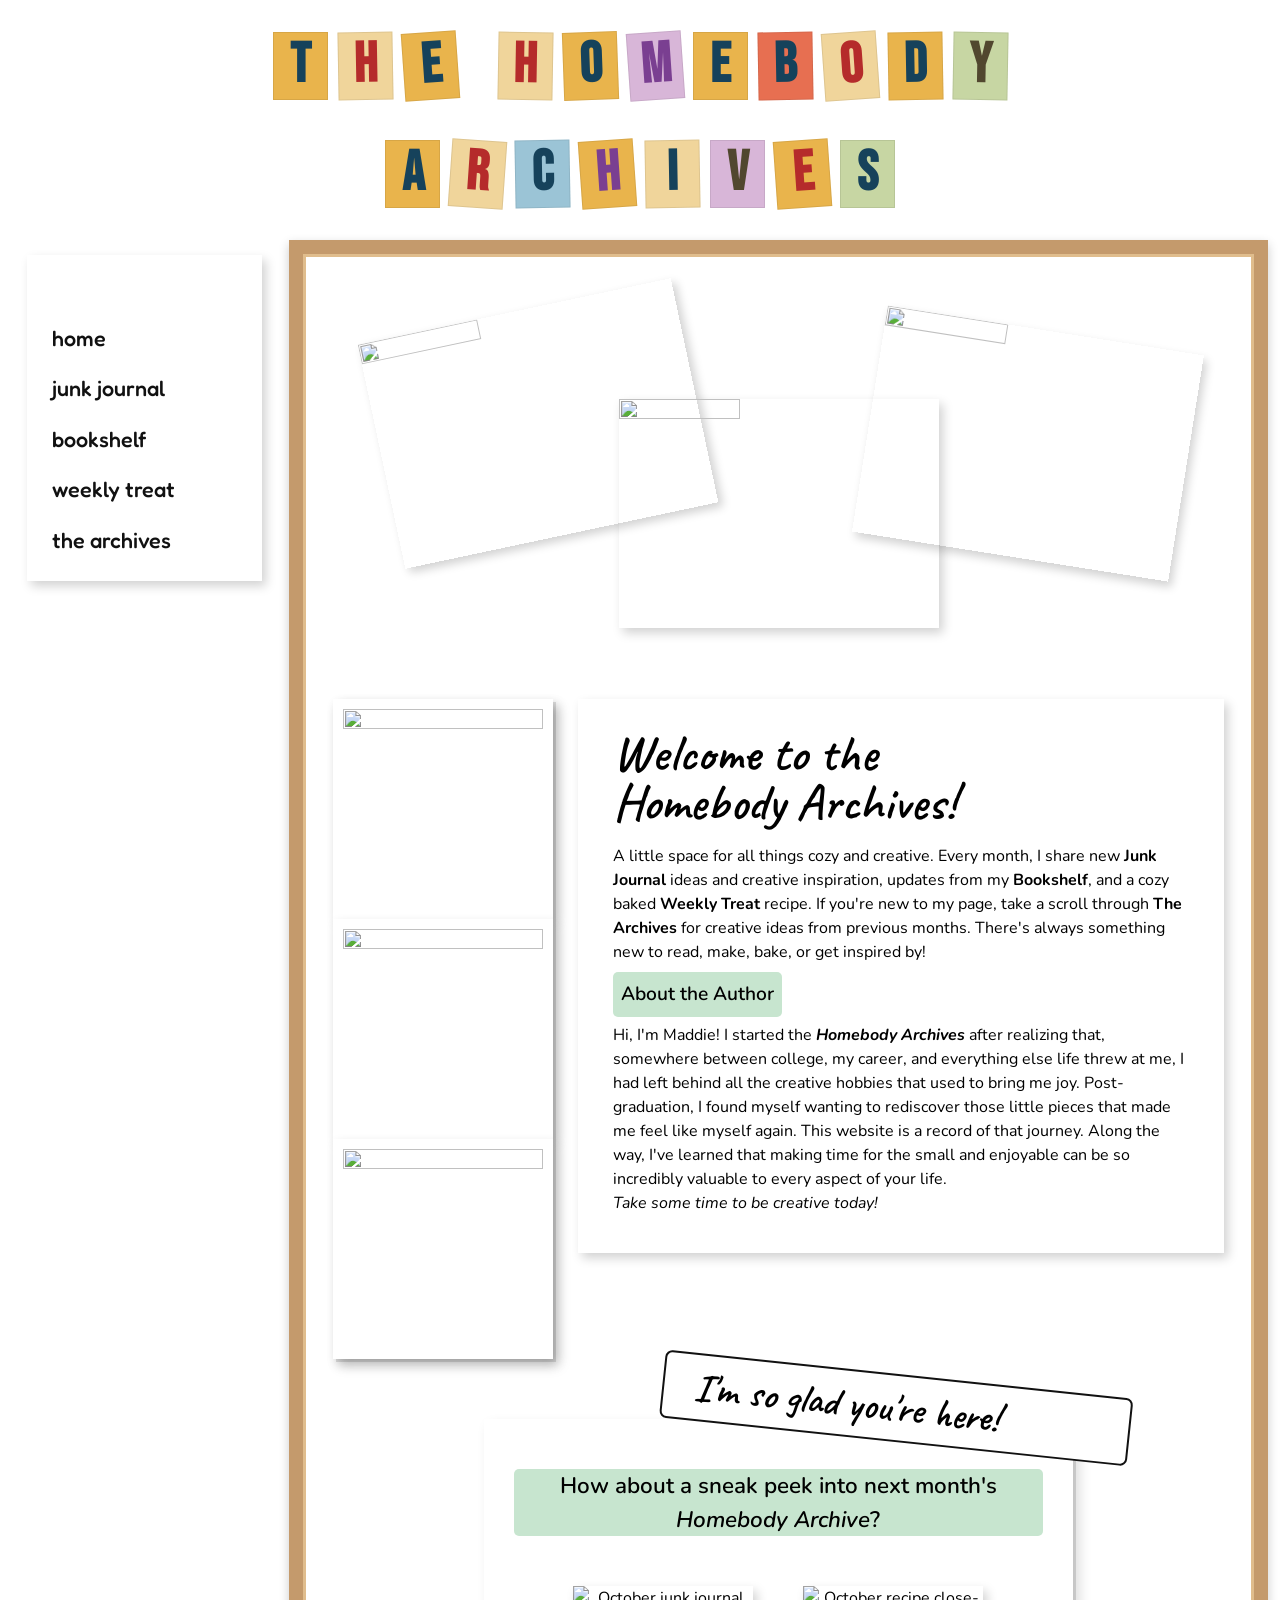
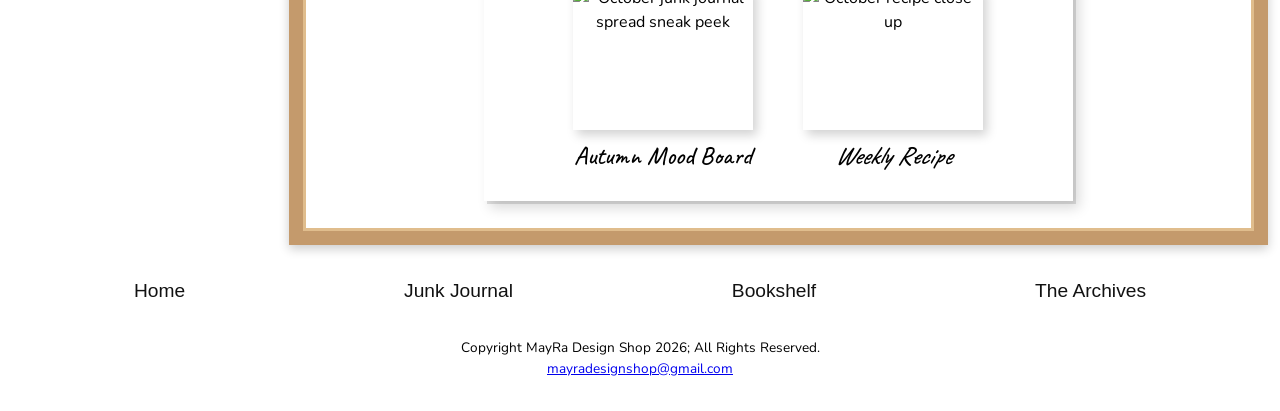
==== index.html @ e8c6a57d "Add index.html and CSS files" ====
<!DOCTYPE html>
<html lang="en">
<head>
<title>the homebody archives</title>
<meta charset="utf-8">
<meta name="viewport" content="width=device-width, initial-scale=1.0">
<link rel="stylesheet" href="corkboard.css">
</head>
<body>
<div class="page-wrapper">
    <header class="site-header">
        <h1 class="block-title">
            <span class="word">
                <span>t</span>
                <span>h</span>
                <span>e</span>
            </span>
            <span class="word">
                <span>h</span>
                <span>o</span>
                <span>m</span>
                <span>e</span>
                <span>b</span>
                <span>o</span>
                <span>d</span>
                <span>y</span>
            </span>
            <span class="word">
                <span>a</span>
                <span>r</span>
                <span>c</span>
                <span>h</span>
                <span>i</span>
                <span>v</span>
                <span>e</span>
                <span>s</span>
            </span>
        </h1>
    </header>
    <main class="main-layout">
        <aside class="sidebar">
            <nav class="sidebar-nav">
                <br>
                <a href="index.html">home</a>
                <a href="junkjournal.html">junk journal</a>
                <a href="bookshelf.html">bookshelf</a>
                <a href="weeklytreat.html">weekly treat</a>
                <a href="archives.html">the archives</a>
            </nav>
        </aside>
        <section class="content">
            <section class="hero-images">
                <img src="images/hero-1.jpg" alt="">
                <img src="images/hero-2.jpg" alt="">
                <img src="images/hero-3.jpg" alt="">
            </section>
            <section class="welcome-section">
                <div class="welcome-image-strip">
                    <div class="welcome-images">
                        <img src="images/headshot-large.png" alt="">
                    </div>
                    <div class="welcome-images">
                        <img src="images/headshot-other.png" alt="">
                    </div>
                    <div class="welcome-images">
                        <img src="images/headshot-small.png" alt="">
                    </div>
                </div>
                <div class="welcome-copy">
                    <h2>Welcome to the<br>
                        Homebody Archives!</h2>
                    <p>A little space for all things cozy and creative. Every month, I share new <strong>Junk Journal</strong> ideas and creative inspiration, updates from my <strong>Bookshelf</strong>, and a cozy baked <strong>Weekly Treat</strong> recipe. If you're new to my page, take a scroll through <strong>The Archives</strong> for creative ideas from previous months. There's always something new to read, make, bake, or get inspired by!</p>
                    <span class="about-label">
                        About the Author
                    </span>
                    <p>Hi, I'm Maddie! I started the <strong><em>Homebody Archives</em></strong> after realizing that, somewhere between college, my career, and everything else life threw at me, I had left behind all the creative hobbies that used to bring me joy. Post-graduation, I found myself wanting to rediscover those little pieces that made me feel like myself again. This website is a record of that journey. Along the way, I've learned that making time for the small and enjoyable can be so incredibly valuable to every aspect of your life. <br> <em>Take some time to be creative today!</em></p>
                </div>
            </section>
            <section class="sneak-peek">
                <h2 class="sneak-heading">
                    I'm so glad you're here!
                </h2>
                <h3 class="sneak-title">
                    How about a sneak peek into next month's
                    <br>
                    <em>Homebody Archive</em>?
                </h3>
                <div class="preview-grid">
                    <figure class="preview-card img">
                        <img src="images/junk-journal-preview.png" alt="October junk journal spread sneak peek">
                        <figcaption>
                            Autumn Mood Board
                        </figcaption>
                    </figure>
                    <figure class="preview-card img">
                        <img src="images/recipe-preview.jpg" alt="October recipe close-up">
                        <figcaption>
                            <em>Weekly Recipe</em>
                        </figcaption>
                    </figure>
                </div>
            </section>
        </section>
    </main>
    <footer class="site-footer">
        <nav class="footer-nav">
            <a href="index.html">Home</a>
            <a href="junkjournal.html">Junk Journal</a>
            <a href="bookshelf.html">Bookshelf</a>
            <a href="archives.html">The Archives</a>
        </nav>
        <p class="copyright">
            Copyright MayRa Design Shop 2026; All Rights Reserved.<br>
            <a href="mayradesignshop@gmail.com">mayradesignshop@gmail.com</a>
        </p>
    </footer>
</div>
</body>
</html>
---- corkboard.css ----
@import url('https://fonts.googleapis.com/css2?family=Bebas+Neue&family=Caveat:wght@400;500;600;700&family=Fredoka:wght@400;500;600;700&family=Nunito:wght@400;500;600;700&display=swap');
* { box-sizing: border-box;
     margin: 0;
     padding: 0; }
html { scroll-behavior: smooth; }
body { margin: 0;
     background-image: url(images/background.png);
     background-size: 500px 700px;
     background-repeat: repeat;
     background-position: top left;
     background-attachment: scroll;
     font-family: 'Nunito', sans-serif;
     line-height: 1.5; }
.page-wrapper { width: 100%;
     max-width: 1400px;
     margin: 0 auto;
     padding: 12px; }
     .site-header { border: 2px;
          min-height: 150px;
          padding: 20px;
          display: flex;
          align-items: center;
          justify-content: center;
          margin-bottom: 12px; }
     .block-title { display: flex;
          flex-wrap: wrap;
          justify-content: center;
          align-items: center;
          gap: 40px;
          max-width: 100%;
          margin: 0; }
          .block-title .word { display: flex;
               gap: 10px;
               flex-shrink: 0; }
               .block-title .word span { width: clamp(30px, 5vw, 55px);
                    height: clamp(40px, 7vw, 68px);
                    display: flex;
                    align-items: center;
                    justify-content: center;
                    font-family: 'Bebas Neue', Fredoka, sans-serif;
                    font-size: clamp(2rem, 5vw, 3.5rem);
                    line-height: 1;
                    text-transform: uppercase;
                    border: 1px solid rgba(0, 0, 0, 0.08); }
                    .block-title .word:nth-child(1) span:nth-child(1) {
                         background: #e9b44c;
                         color: #16425b; }
                    .block-title .word:nth-child(1) span:nth-child(2) {
                         background: #f0d59b;
                         color: #b52b2b;
                         transform: rotate(-1deg); }
                    .block-title .word:nth-child(1) span:nth-child(3) {
                         background: #e9b44c;
                         color: #16425b;
                         transform: rotate(-4deg); }
                    .block-title .word:nth-child(2) span:nth-child(1) {
                         background: #f0d59b;
                         color: #b52b2b;
                         transform: rotate(1deg); }
                    .block-title .word:nth-child(2) span:nth-child(2) {
                         background: #e9b44c;
                         color: #16425b;
                         transform: rotate(-2deg); }
                    .block-title .word:nth-child(2) span:nth-child(3) {
                         background: #d8b6d8;
                         color: #7a3f91;
                         transform: rotate(-4deg); }
                    .block-title .word:nth-child(2) span:nth-child(4) {
                         background: #e9b44c;
                         color: #16425b; }
                    .block-title .word:nth-child(2) span:nth-child(5) {
                         background: #e76f51;
                         color: #16425b;
                         transform: rotate(-1deg); }
                    .block-title .word:nth-child(2) span:nth-child(6) {
                         background: #f0d59b;
                         color: #b52b2b;
                         transform: rotate(-4deg); }
                    .block-title .word:nth-child(2) span:nth-child(7) {
                         background: #e9b44c;
                         color: #16425b;
                         transform: rotate(-1deg); }
                    .block-title .word:nth-child(2) span:nth-child(8) {
                         background: #c7d6a3;
                         color: #51472f;
                         transform: rotate(1deg); }
                    .block-title .word:nth-child(3) span:nth-child(1) {
                         background: #e9b44c;
                         color: #16425b; }
                    .block-title .word:nth-child(3) span:nth-child(2) {
                         background: #f0d59b;
                         color: #b52b2b;
                         transform: rotate(4deg); }
                    .block-title .word:nth-child(3) span:nth-child(3) {
                         background: #9bc4d6;
                         color: #16425b;
                         transform: rotate(-1deg); }
                    .block-title .word:nth-child(3) span:nth-child(4) {
                         background: #e9b44c;
                         color: #7a3f91;
                         transform: rotate(-4deg); }
                    .block-title .word:nth-child(3) span:nth-child(5) {
                         background: #f0d59b;
                         color: #16425b;
                         transform: rotate(-1deg); }
                    .block-title .word:nth-child(3) span:nth-child(6) {
                         background: #d8b6d8;
                         color: #51472f; }
                    .block-title .word:nth-child(3) span:nth-child(7) {
                         background: #e9b44c;
                         color: #b52b2b;
                         transform: rotate(-4deg); }
                    .block-title .word:nth-child(3) span:nth-child(8) {
                         background: #c7d6a3;
                         color: #16425b; }
     .main-layout { display: grid;
          grid-template-columns: 265px 1fr;
          gap: 12px; 
          align-items: stretch; }
          .sidebar { padding: 15px; }
               .sidebar-nav { position: sticky;
                    top: 90px;
                    padding: 25px;
                    display: flex;
                    flex-direction: column;
                    gap: 18px;
                    background: #ffffff;
                    z-index: 5;
                    box-shadow: 4px 5px 10px rgba(0, 0, 0, 0.18); }
               .sidebar-nav::before { content: "";
                    position: absolute;
                    top: -110px;
                    left: 50%;
                    transform: translateX(-50%) rotate(-5deg);
                    width: 190px;
                    height: 190px;
                    background-image: url("images/pink-binder-clip.png");
                    background-size: contain;
                    background-repeat: no-repeat;
                    background-position: center; }
               .sidebar-nav a { color: #111111;
                    text-decoration: none;
                    font-family: 'Fredoka', sans-serif;
                    font-size: 1.35rem;
                    font-weight: 500; }
               .sidebar-nav a:hover { text-decoration: none;
                    background: #c7e5cf;
                    padding: 4px 10px;
                    font-size: 1.35rem;
                    font-weight: 500; }
          .content { border: 14px solid #c49a6c;
               padding: 30px;
               background-image: url("images/corkboard.jpeg");
               background-size: 875px 875px;
               background-repeat: repeat;
               background-position: center;
               box-shadow: inset 0 0 0 3px #e0bd8d, 0 4px 10px rgba(0, 0, 0, 0.2);
               display: grid;
               grid-template-rows: auto auto 1fr;
               gap: 35px; }
               .hero-images { position: relative;
                    min-height: 380px; }
               .hero-images img { position: absolute;
                    width: 38%;
                    max-width: 320px;
                    aspect-ratio: 1.4 / 1;
                    object-fit: cover;
                    box-shadow: 4px 5px 10px rgba(0, 0, 0, 0.18); }
                    .hero-images img:nth-child(1) { left: 5%;
                         top: 25px;
                         transform: rotate(-12deg); }
                    .hero-images img:nth-child(2) { left: 50%;
                         top: 115px;
                         transform: translateX(-50%); }
                    .hero-images img:nth-child(3) { right: 4%;
                         top: 45px;
                         transform: rotate(9deg); }
               .welcome-section { display: grid;
                    grid-template-columns: 220px 1fr; 
                    gap: 25px;
                    align-items: start; }
                    .welcome-image-strip { color: white;
                         width: 100%;
                         aspect-ratio: 1 / 1;
                         position: relative; 
                         box-shadow: 3px 3px 0 rgba(0, 0, 0, 0.12), 6px 7px 12px rgba(0, 0, 0, 0.15); }
                         .welcome-images { display: flex;
                              flex-direction: column;
                              gap: 0px; 
                              background: white;
                              padding: 10px;
                              box-shadow: 4px 5px 10px rgba(0, 0, 0, 0.18); }
                              .welcome-images img { display: block;
                                   width: 100%;
                                   aspect-ratio: 1 / 1;
                                   object-fit: cover; 
                                   border: none; }
                         .welcome-copy { aspect-ratio: 1.55 / 1;
                              padding: 30px 35px;
                              display: flex;
                              flex-direction: column;
                              background: white;
                              box-shadow: 4px 5px 10px rgba(0, 0, 0, 0.18); }
                         .welcome-copy h2 { font-family: 'Caveat', cursive;
                              font-size: clamp(3rem, 4vw, 4rem);
                              line-height: 0.95;
                              font-weight: 600;
                              margin-bottom: 18px; }
                         .welcome-copy p { max-width: 600px;
                              font-family: 'Nunito', sans-serif;
                              font-size: 1rem;
                              font-weight: 400;
                              margin-bottom: 8px; }
                         .about-label { align-self: flex-start;
                              background: #c7e5cf;
                              padding: 8px;
                              border-radius: 5px;
                              font-family: 'Nunito', sans-serif;
                              font-size: 1.2rem;
                              font-weight: 600;
                              margin-bottom: 6px; }
               .sneak-peek { position: relative;
                    width: 66%;
                    margin: 25px auto 0;
                    padding: 50px 30px 20px; 
                    background-image: url(images/grid-paper.jpeg);
                    background-size: cover;
                    background-position: center;
                    background-repeat: no-repeat; 
                    box-shadow: 3px 3px 0 rgba(0, 0, 0, 0.12), 6px 7px 12px rgba(0, 0, 0, 0.15); }
               .sneak-peek::after { content: "";
                    position: absolute;
                    top: -85px;
                    right: 90px;
                    transform: translateX(100%);
                    width: 170px;
                    height: 170px;
                    background-image: url("images/green-thumb-tack.png");
                    background-size: contain;
                    background-repeat: no-repeat;
                    background-position: center;
                    z-index: 10; }
                    .sneak-heading { position: absolute;
                         width: 80%;
                         top: -45px;
                         right: 30%;
                         border: 2px solid #111111;
                         background: white;
                         padding: 12px 30px;
                         border-radius: 7px;
                         transform: translateX(50%) rotate(6deg);
                         text-align: left;
                         font-family: 'Caveat', cursive;
                         font-size: 2.5rem;
                         font-weight: 600;
                         line-height: 1;
                         z-index: 5; }
                    .sneak-title { text-align: center;
                         background: #c7e5cf;
                         border-radius: 5px;
                         font-family: 'Nunito', sans-serif;
                         font-size: 1.4rem;
                         font-weight: 600;
                         margin-bottom: 50px; }
                    .preview-grid { display: grid;
                         grid-template-columns: repeat(2, 180px);
                         justify-content: center;
                         text-align: center;
                         gap: 50px;
                         max-width: 00px;
                         margin: 0 auto; }
                         .preview-card img { display: block;
                              width: 100%;
                              aspect-ratio: 1.25 / 1;
                              object-fit: cover;
                              box-shadow: 4px 5px 10px rgba(0, 0, 0, 0.18); }
                         .preview-card figcaption { font-family: 'Caveat', cursive;
                              font-size: 1.6rem;
                              line-height: 2;
                              font-weight: 500; }
     .site-footer { margin-top: 12px;
          padding: 20px;
          text-align: center; }
          .footer-nav { display: flex;
               justify-content: space-around;
               flex-wrap: wrap;
               gap: 15px;
               margin-bottom: 12px; }
          .footer-nav a { color: #111111;
               text-decoration: none;
               font-family: 'Trebuchet MS', sans-serif;
               font-size: 1.2rem; }
          .footer-nav a:hover { text-decoration: underline; 
               font-weight: bold; }
          .copyright { font-size: 0.85rem; 
               padding-top: 20px; }
@media (max-width: 900px) {
     .main-layout { grid-template-columns: 200px 1fr; }
     .block-title { gap: 25px; }
     .sidebar { border: none;
          padding: 10px 0; }
     .sidebar-nav { position: static;
          flex-direction: row;
          flex-wrap: wrap;
          justify-content: center;
          gap: 10px 20px;
          padding: 12px; }
     .sidebar-nav a { font-size: 1.1rem; }
     .content { padding: 20px; }
     .welcome-section { grid-template-columns: 180px 1fr; }
     .sneak-peek { width: 80%; } }
@media (max-width: 700px) {
     .page-wrapper { padding: 8px }
     .site-header { min-height: 120px;
          padding: 15px 10px; }
     .block-title { gap: 15px; }
     .block-title .word { gap: 3px; }
     .block-title .word span { width: clamp(25px, 8vw, 38px);
          height: clamp(34px, 10vw, 48px);
          font-size: clamp(1.5rem, 7vw, 2.4rem); }
     .main-layout { display: block; }
     .sidebar { border: none;
          padding: 10px 0; }
     .sidebar-nav { position: static;
          flex-direction: row;
          flex-wrap: wrap;
          justify-content: center;
          gap: 10px 20px;
          padding: 12px; }
     .sidebar-nav a { font-size: 1.1rem; }
     .content { margin-top: 15px; }
     .hero { min-height: 300px; }
     .welcome-section { grid-template-columns: 1fr; }
     .welcome-images { display: grid;
          grid-template-columns: repeat(3, 1fr); }
     .welcome-copy { aspect-ratio: auto;
          min-height: 300px; }
     .preview-grid { grid-template-columns: 1fr 1fr;
          gap: 20px; }
     .preview-image { width: 100%; }
     .sneak-peek { width: 100%; }
     .sneak-heading { left: 0;
          right: 0;
          width: fit-content;
          margin: auto;
          font-size: 1.6rem; } }
@media (max-width: 450px) { 
     .block-title { gap: 10px; }
     .block-title .word { gap: 2px; }
     .block-title .word span { width: clamp(22px, 8vw, 32px);
          height: clamp(30px, 10vw, 42px);
          font-size: clamp(1.3rem, 7vw, 2rem); }
     .sidebar { padding: 5px 0; }
     .sidebar-nav { position: static;
          gap: 6px 12px;
          padding: 10px; }
     .sidebar-nav a { font-size: 0.95rem; }
     .content { margin-top: 10px; }
     .preview-grid { grid-template-columns: 1fr; }
     .preview-image { max-width: 180px;
          margin-left: auto;
          margin-right: auto; }
     .footer-nav { flex-direction: column; } }
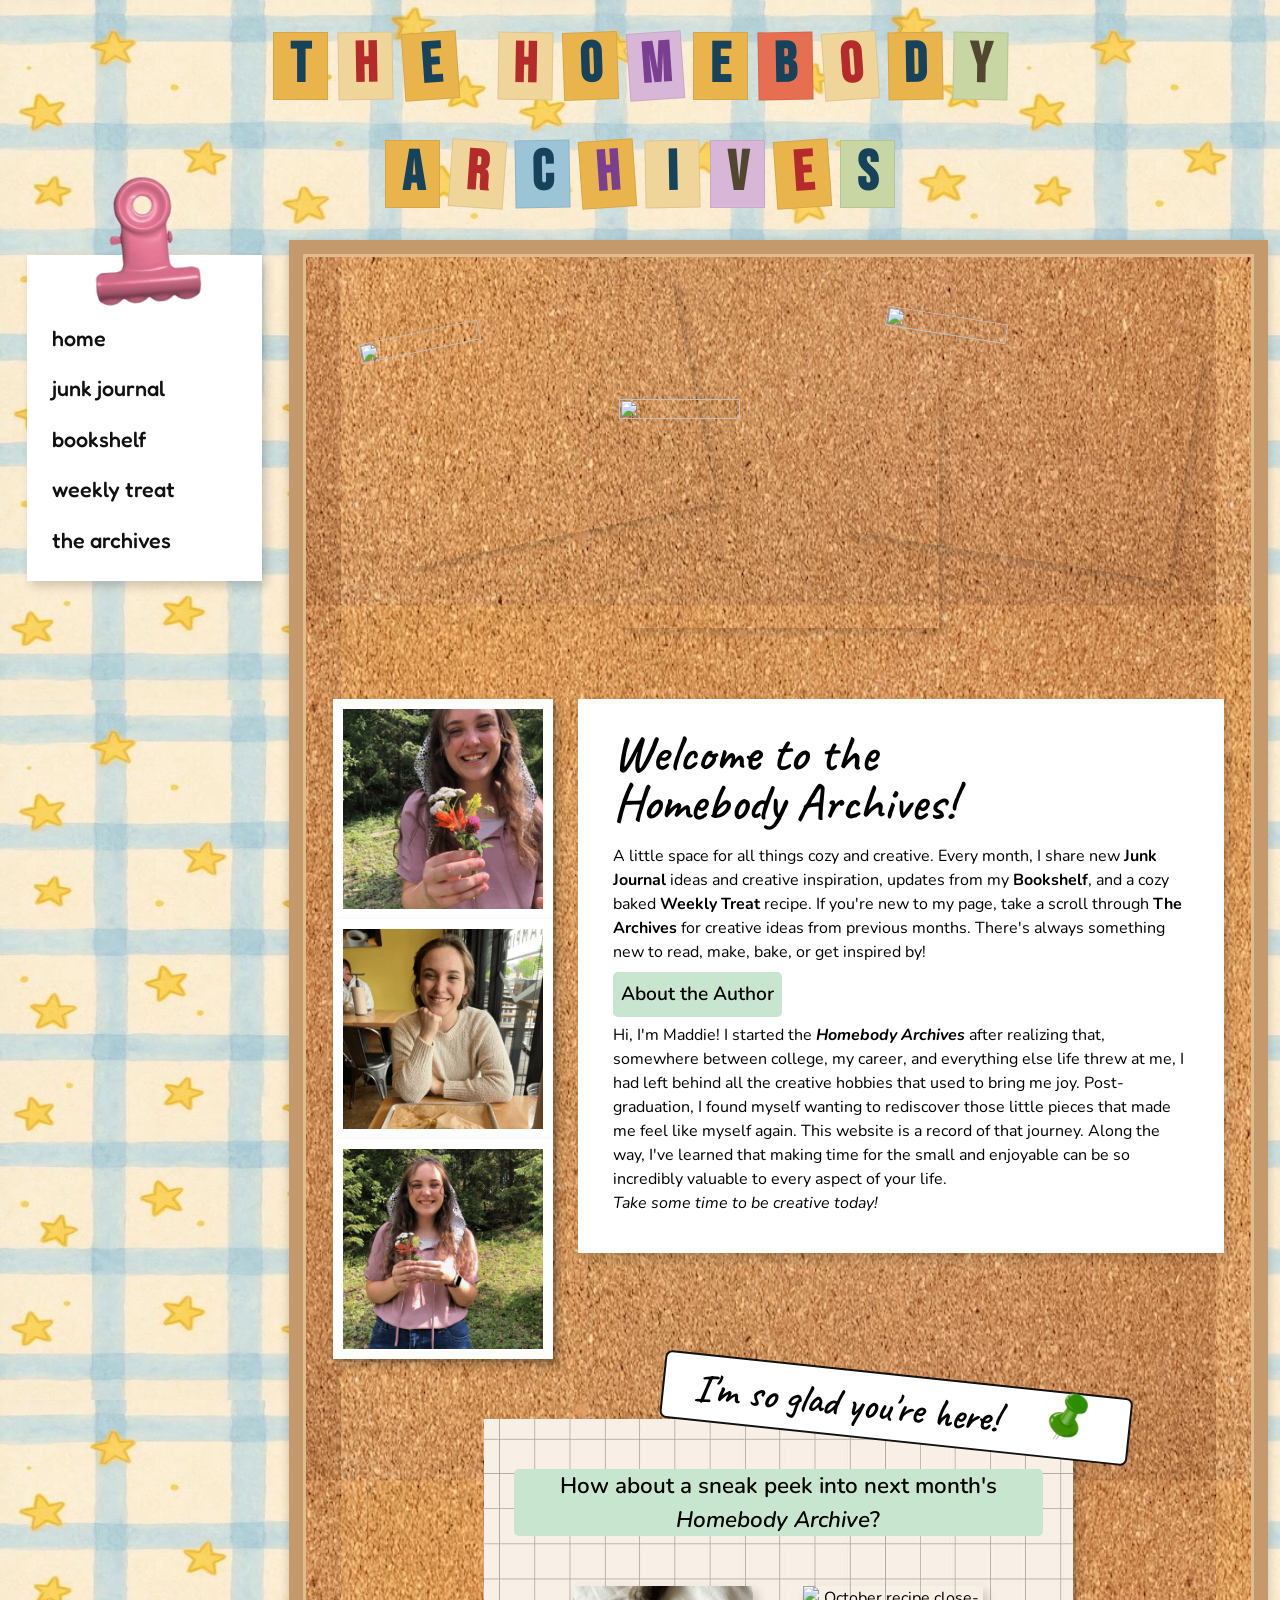
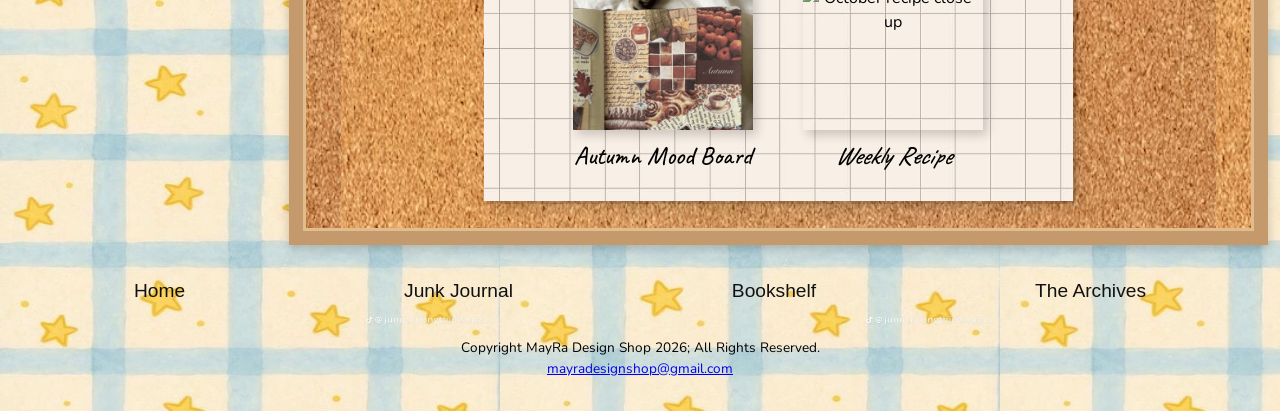
==== commit 2da3db7f: "Fix HTML encoding and structure in index.html" ====
--- a/index.html
+++ b/index.html
@@ -50,20 +50,20 @@
         </aside>
         <section class="content">
             <section class="hero-images">
-                <img src="images/hero-1.jpg" alt="">
-                <img src="images/hero-2.jpg" alt="">
-                <img src="images/hero-3.jpg" alt="">
+                <img src="hero-1.jpg" alt="">
+                <img src="hero-2.jpg" alt="">
+                <img src="hero-3.jpg" alt="">
             </section>
             <section class="welcome-section">
                 <div class="welcome-image-strip">
                     <div class="welcome-images">
-                        <img src="images/headshot-large.png" alt="">
+                        <img src="headshot-large.png" alt="">
                     </div>
                     <div class="welcome-images">
-                        <img src="images/headshot-other.png" alt="">
+                        <img src="headshot-other.png" alt="">
                     </div>
                     <div class="welcome-images">
-                        <img src="images/headshot-small.png" alt="">
+                        <img src="headshot-small.png" alt="">
                     </div>
                 </div>
                 <div class="welcome-copy">
@@ -87,13 +87,13 @@
                 </h3>
                 <div class="preview-grid">
                     <figure class="preview-card img">
-                        <img src="images/junk-journal-preview.png" alt="October junk journal spread sneak peek">
+                        <img src="junk-journal-preview.png" alt="October junk journal spread sneak peek">
                         <figcaption>
                             Autumn Mood Board
                         </figcaption>
                     </figure>
                     <figure class="preview-card img">
-                        <img src="images/recipe-preview.jpg" alt="October recipe close-up">
+                        <img src="recipe-preview.jpg" alt="October recipe close-up">
                         <figcaption>
                             <em>Weekly Recipe</em>
                         </figcaption>
@@ -116,4 +116,4 @@
     </footer>
 </div>
 </body>
-</html>+</html>
--- a/corkboard.css
+++ b/corkboard.css
@@ -1,10 +1,10 @@
-@import url('https://fonts.googleapis.com/css2?family=Bebas+Neue&family=Caveat:wght@400;500;600;700&family=Fredoka:wght@400;500;600;700&family=Nunito:wght@400;500;600;700&display=swap');
+@import url("https://fonts.googleapis.com/css2?family=Bebas+Neue&family=Caveat:wght@400;500;600;700&family=Fredoka:wght@400;500;600;700&family=Nunito:wght@400;500;600;700&display=swap");
 * { box-sizing: border-box;
      margin: 0;
      padding: 0; }
 html { scroll-behavior: smooth; }
 body { margin: 0;
-     background-image: url(images/background.png);
+     background-image: url("background.png");
      background-size: 500px 700px;
      background-repeat: repeat;
      background-position: top left;
@@ -134,7 +134,7 @@
                     transform: translateX(-50%) rotate(-5deg);
                     width: 190px;
                     height: 190px;
-                    background-image: url("images/pink-binder-clip.png");
+                    background-image: url("pink-binder-clip.png");
                     background-size: contain;
                     background-repeat: no-repeat;
                     background-position: center; }
@@ -150,7 +150,7 @@
                     font-weight: 500; }
           .content { border: 14px solid #c49a6c;
                padding: 30px;
-               background-image: url("images/corkboard.jpeg");
+               background-image: url("corkboard.jpeg");
                background-size: 875px 875px;
                background-repeat: repeat;
                background-position: center;
@@ -223,7 +223,7 @@
                     width: 66%;
                     margin: 25px auto 0;
                     padding: 50px 30px 20px; 
-                    background-image: url(images/grid-paper.jpeg);
+                    background-image: url("grid-paper.jpeg");
                     background-size: cover;
                     background-position: center;
                     background-repeat: no-repeat; 
@@ -235,7 +235,7 @@
                     transform: translateX(100%);
                     width: 170px;
                     height: 170px;
-                    background-image: url("images/green-thumb-tack.png");
+                    background-image: url("green-thumb-tack.png");
                     background-size: contain;
                     background-repeat: no-repeat;
                     background-position: center;
@@ -360,4 +360,4 @@
      .preview-image { max-width: 180px;
           margin-left: auto;
           margin-right: auto; }
-     .footer-nav { flex-direction: column; } }+     .footer-nav { flex-direction: column; } }
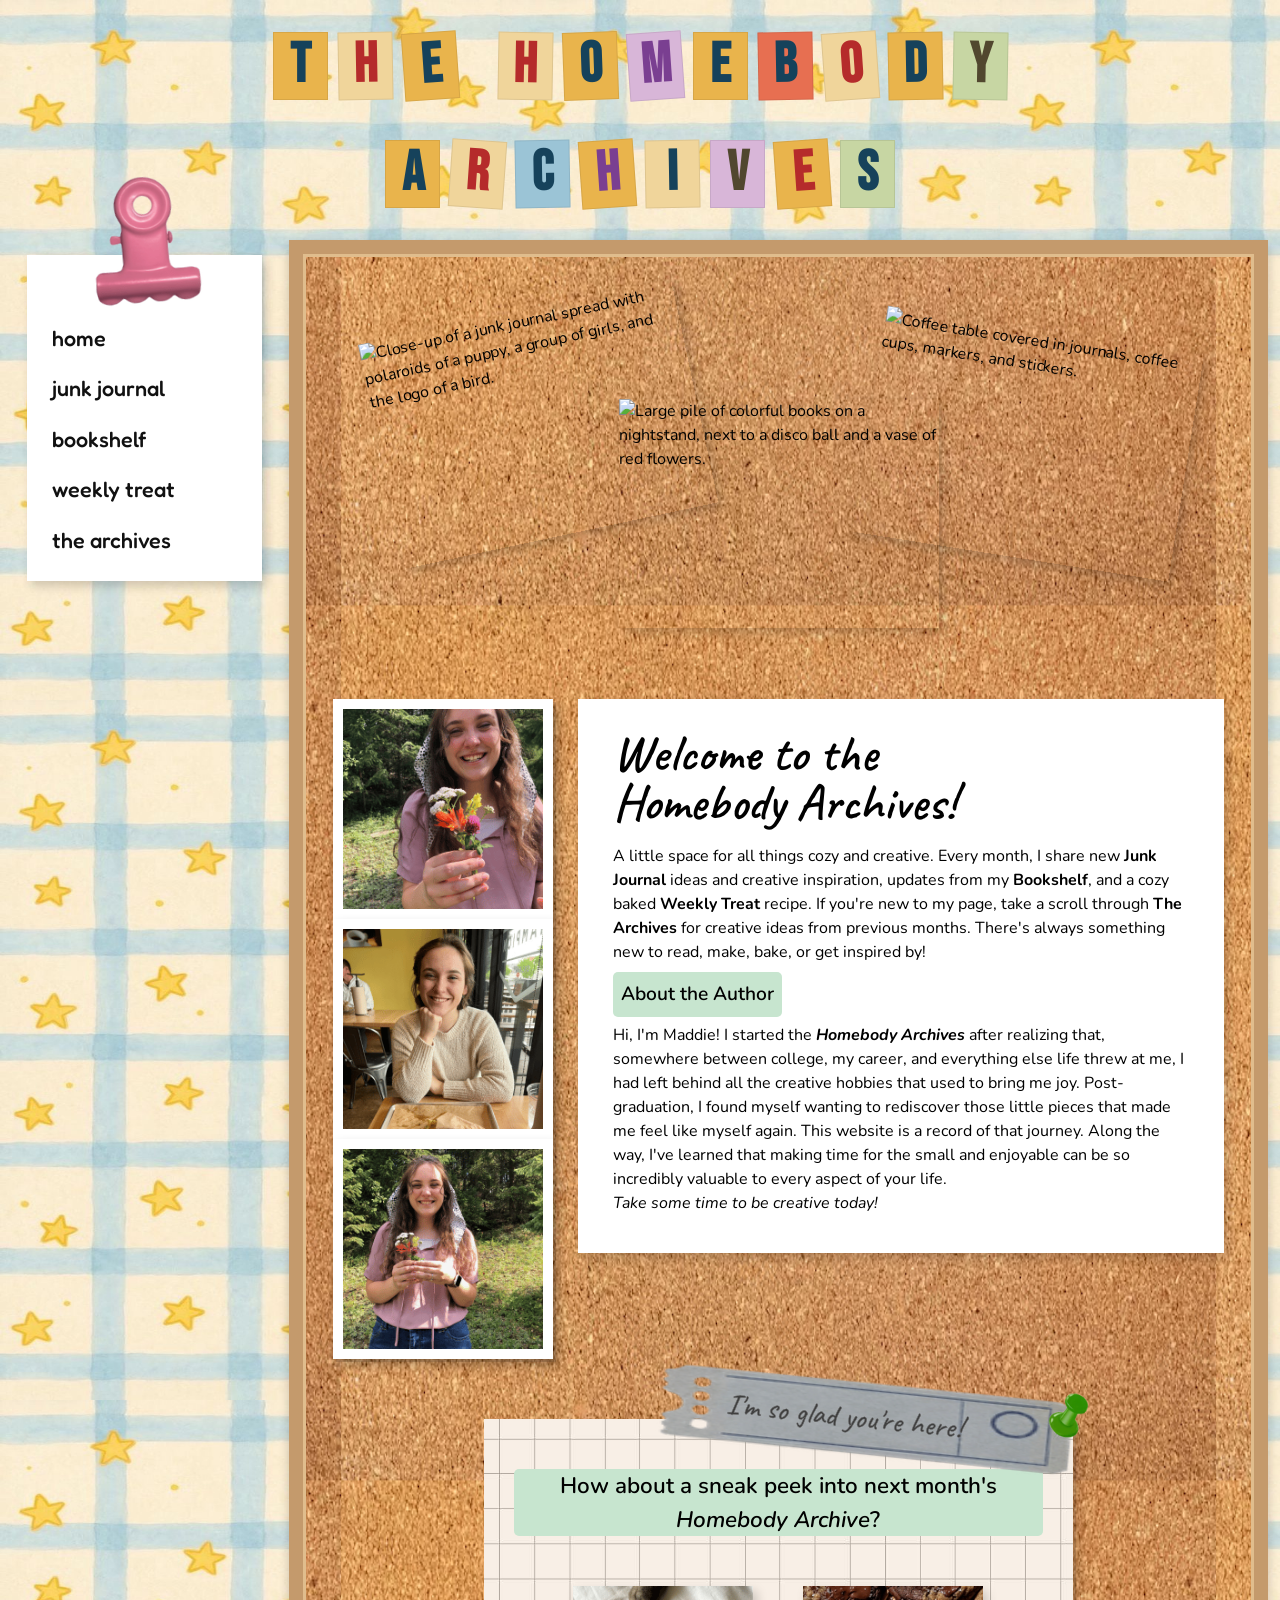
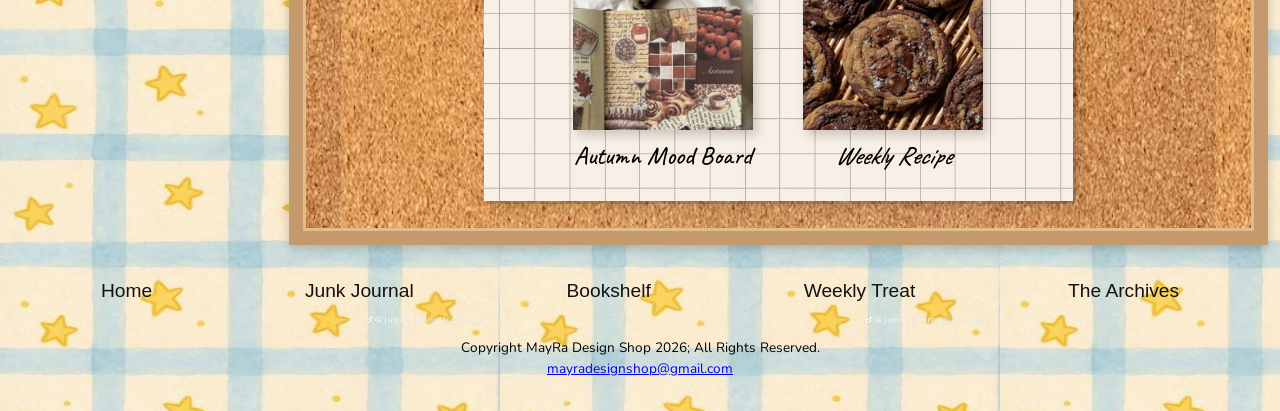
==== commit 0ecd37fd: "Refactor index.html and update image sources Updated the HTML structure and image sources in index.h" ====
--- a/index.html
+++ b/index.html
@@ -50,20 +50,20 @@
         </aside>
         <section class="content">
             <section class="hero-images">
-                <img src="hero-1.jpg" alt="">
-                <img src="hero-2.jpg" alt="">
-                <img src="hero-3.jpg" alt="">
+                <img src="hero-1.png" alt="Close-up of a junk journal spread with polaroids of a puppy, a group of girls, and the logo of a bird.">
+                <img src="hero-2.jpg" alt="Large pile of colorful books on a nightstand, next to a disco ball and a vase of red flowers.">
+                <img src="hero-3.png" alt="Coffee table covered in journals, coffee cups, markers, and stickers.">
             </section>
             <section class="welcome-section">
                 <div class="welcome-image-strip">
                     <div class="welcome-images">
-                        <img src="headshot-large.png" alt="">
+                        <img src="headshot-large.png" alt="Headshot of Maddie, the creator of the Homebody Archives, holding flowers.">
                     </div>
                     <div class="welcome-images">
-                        <img src="headshot-other.png" alt="">
+                        <img src="headshot-other.png" alt="Headshot of Maddie, the creator of the Homebody Archives, sitting at a coffee shop.">
                     </div>
                     <div class="welcome-images">
-                        <img src="headshot-small.png" alt="">
+                        <img src="headshot-small.png" alt="Headshot of Maddie, the creator of the Homebody Archives, smiling.">
                     </div>
                 </div>
                 <div class="welcome-copy">
@@ -93,7 +93,7 @@
                         </figcaption>
                     </figure>
                     <figure class="preview-card img">
-                        <img src="recipe-preview.jpg" alt="October recipe close-up">
+                        <img src="recipe-preview.png" alt="October recipe close-up">
                         <figcaption>
                             <em>Weekly Recipe</em>
                         </figcaption>
@@ -107,6 +107,7 @@
             <a href="index.html">Home</a>
             <a href="junkjournal.html">Junk Journal</a>
             <a href="bookshelf.html">Bookshelf</a>
+            <a href="weeklytreat.html">Weekly Treat</a>
             <a href="archives.html">The Archives</a>
         </nav>
         <p class="copyright">
--- a/corkboard.css
+++ b/corkboard.css
@@ -1,4 +1,4 @@
-@import url("https://fonts.googleapis.com/css2?family=Bebas+Neue&family=Caveat:wght@400;500;600;700&family=Fredoka:wght@400;500;600;700&family=Nunito:wght@400;500;600;700&display=swap");
+@import url('https://fonts.googleapis.com/css2?family=Bebas+Neue&family=Caveat:wght@400;500;600;700&family=Fredoka:wght@400;500;600;700&family=Nunito:wght@400;500;600;700&display=swap');
 * { box-sizing: border-box;
      margin: 0;
      padding: 0; }
@@ -168,13 +168,16 @@
                     box-shadow: 4px 5px 10px rgba(0, 0, 0, 0.18); }
                     .hero-images img:nth-child(1) { left: 5%;
                          top: 25px;
-                         transform: rotate(-12deg); }
+                         transform: rotate(-12deg);
+                         z-index: 1; }
                     .hero-images img:nth-child(2) { left: 50%;
                          top: 115px;
-                         transform: translateX(-50%); }
+                         transform: translateX(-50%);
+                         z-index: 3; }
                     .hero-images img:nth-child(3) { right: 4%;
                          top: 45px;
-                         transform: rotate(9deg); }
+                         transform: rotate(9deg);
+                         z-index: 2; }
                .welcome-section { display: grid;
                     grid-template-columns: 220px 1fr; 
                     gap: 25px;
@@ -239,22 +242,27 @@
                     background-size: contain;
                     background-repeat: no-repeat;
                     background-position: center;
-                    z-index: 10; }
+                    z-index: 12; }
                     .sneak-heading { position: absolute;
+                         top: -45px;
+                         right: 35%;
                          width: 80%;
-                         top: -45px;
-                         right: 30%;
-                         border: 2px solid #111111;
-                         background: white;
-                         padding: 12px 30px;
-                         border-radius: 7px;
+                         background-image: url("ticket.png");
+                         background-size: 100% 300%;
+                         background-position: center;
+                         background-repeat: no-repeat;
+                         border: none;
+                         padding: 30px 95px;
                          transform: translateX(50%) rotate(6deg);
                          text-align: left;
                          font-family: 'Caveat', cursive;
-                         font-size: 2.5rem;
-                         font-weight: 600;
+                         color: #3f3f3f;
+                         -webkit-text-stroke: 0.5px #707070;
+                         font-size: 1.85rem;
+                         font-weight: 500;
+                         letter-spacing: 0.3px;
                          line-height: 1;
-                         z-index: 5; }
+                         z-index: 10; }
                     .sneak-title { text-align: center;
                          background: #c7e5cf;
                          border-radius: 5px;
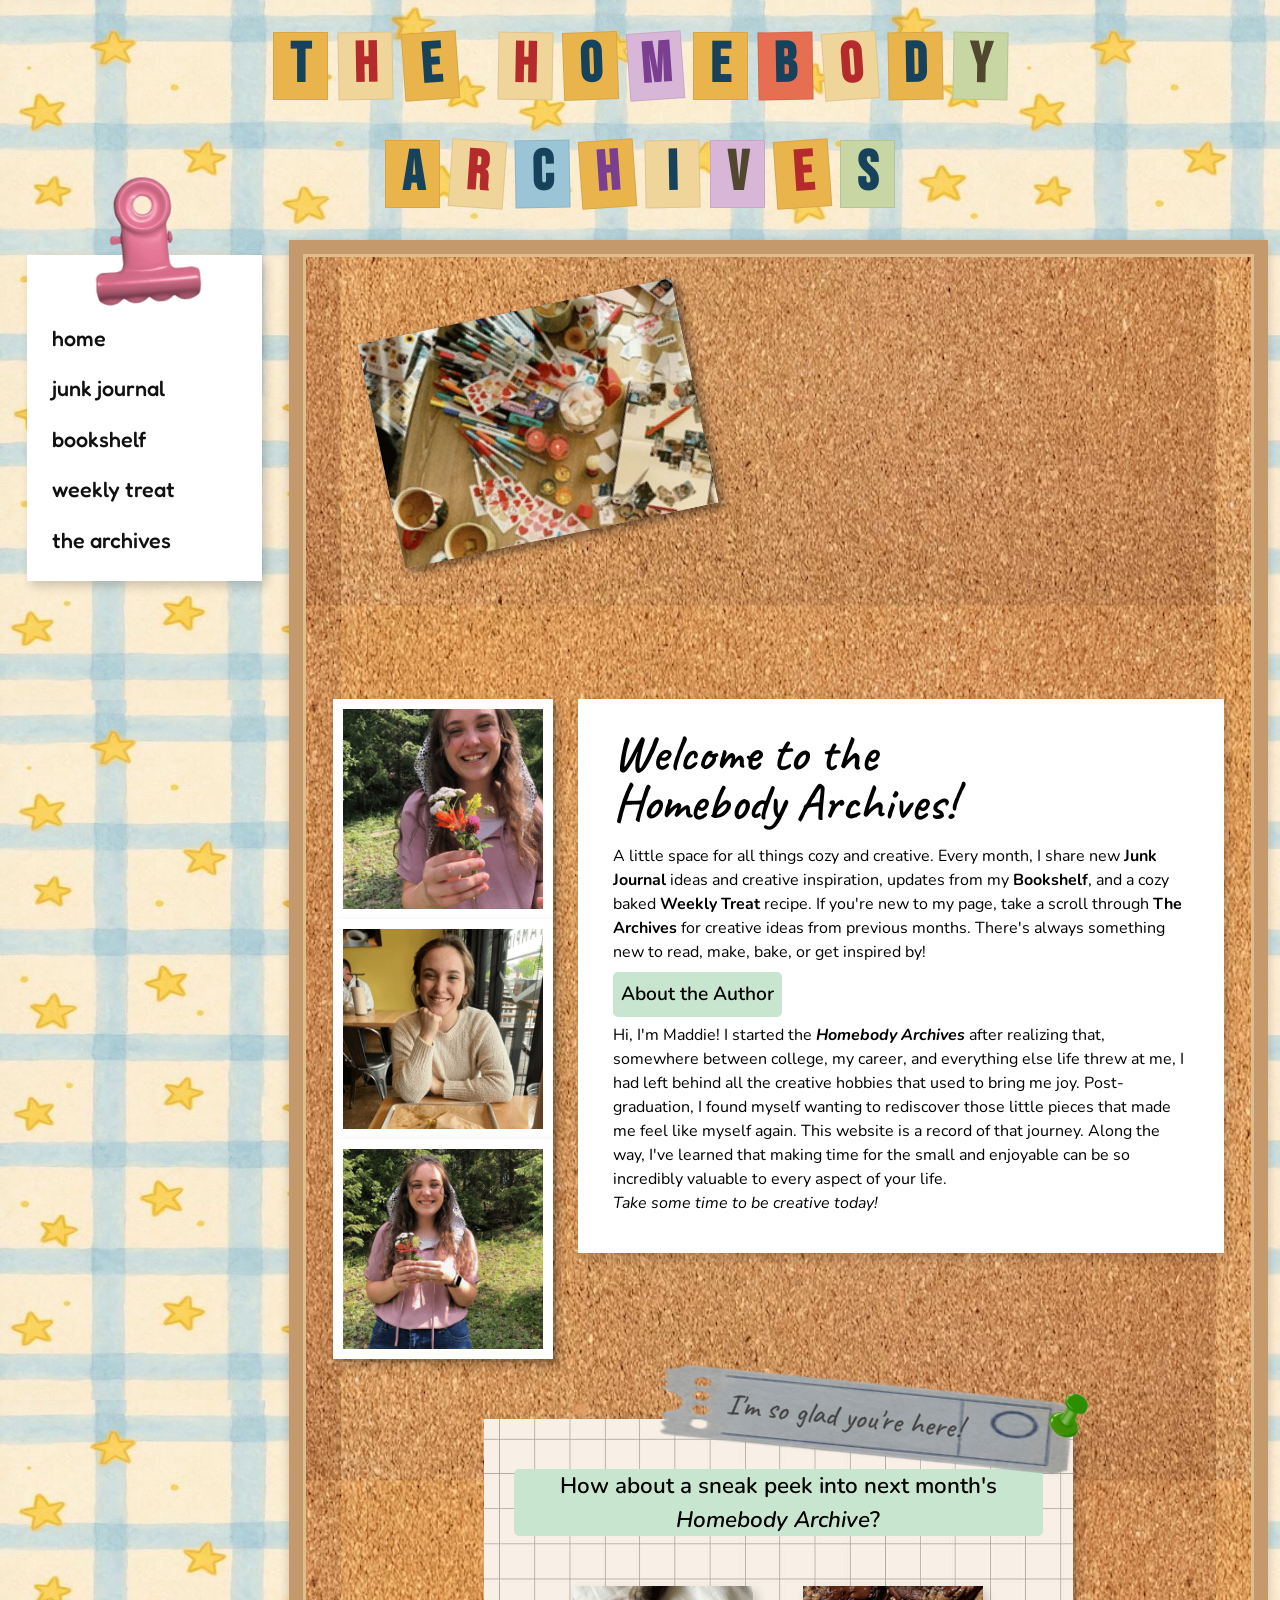
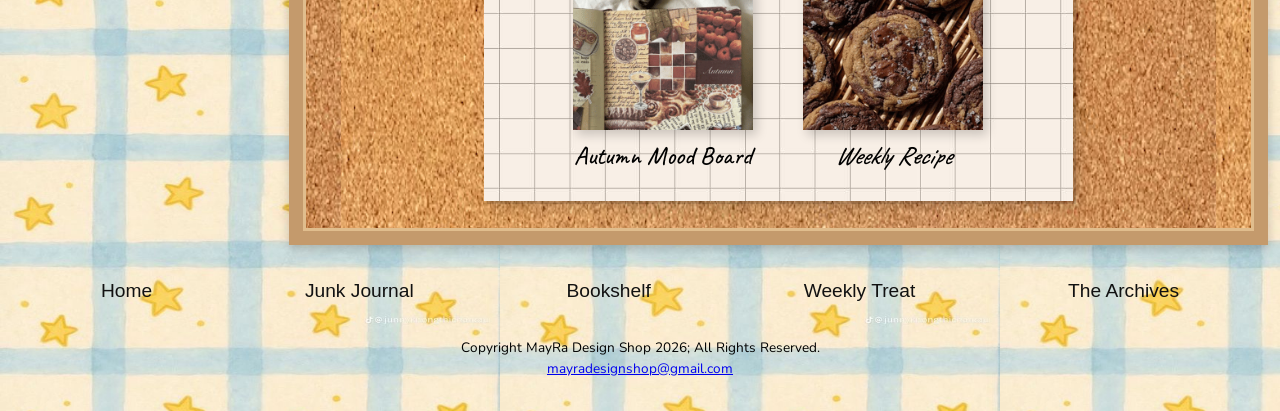
==== commit e52aba3a: "Fix HTML formatting and structure" ====
--- a/index.html
+++ b/index.html
@@ -50,9 +50,15 @@
         </aside>
         <section class="content">
             <section class="hero-images">
-                <img src="hero-1.png" alt="Close-up of a junk journal spread with polaroids of a puppy, a group of girls, and the logo of a bird.">
-                <img src="hero-2.jpg" alt="Large pile of colorful books on a nightstand, next to a disco ball and a vase of red flowers.">
-                <img src="hero-3.png" alt="Coffee table covered in journals, coffee cups, markers, and stickers.">
+                <div class="hero-photo hero-photo-1">
+                    <img src="hero-1.png" alt="">
+                </div>
+                <div class="hero-photo hero-photo-2">
+                    <img src="hero-2.jpg" alt="">
+                </div>
+                <div class="hero-photo hero-photo-3">
+                    <img src="hero-3.png" alt="">
+                </div>
             </section>
             <section class="welcome-section">
                 <div class="welcome-image-strip">
--- a/corkboard.css
+++ b/corkboard.css
@@ -302,70 +302,3 @@
                font-weight: bold; }
           .copyright { font-size: 0.85rem; 
                padding-top: 20px; }
-@media (max-width: 900px) {
-     .main-layout { grid-template-columns: 200px 1fr; }
-     .block-title { gap: 25px; }
-     .sidebar { border: none;
-          padding: 10px 0; }
-     .sidebar-nav { position: static;
-          flex-direction: row;
-          flex-wrap: wrap;
-          justify-content: center;
-          gap: 10px 20px;
-          padding: 12px; }
-     .sidebar-nav a { font-size: 1.1rem; }
-     .content { padding: 20px; }
-     .welcome-section { grid-template-columns: 180px 1fr; }
-     .sneak-peek { width: 80%; } }
-@media (max-width: 700px) {
-     .page-wrapper { padding: 8px }
-     .site-header { min-height: 120px;
-          padding: 15px 10px; }
-     .block-title { gap: 15px; }
-     .block-title .word { gap: 3px; }
-     .block-title .word span { width: clamp(25px, 8vw, 38px);
-          height: clamp(34px, 10vw, 48px);
-          font-size: clamp(1.5rem, 7vw, 2.4rem); }
-     .main-layout { display: block; }
-     .sidebar { border: none;
-          padding: 10px 0; }
-     .sidebar-nav { position: static;
-          flex-direction: row;
-          flex-wrap: wrap;
-          justify-content: center;
-          gap: 10px 20px;
-          padding: 12px; }
-     .sidebar-nav a { font-size: 1.1rem; }
-     .content { margin-top: 15px; }
-     .hero { min-height: 300px; }
-     .welcome-section { grid-template-columns: 1fr; }
-     .welcome-images { display: grid;
-          grid-template-columns: repeat(3, 1fr); }
-     .welcome-copy { aspect-ratio: auto;
-          min-height: 300px; }
-     .preview-grid { grid-template-columns: 1fr 1fr;
-          gap: 20px; }
-     .preview-image { width: 100%; }
-     .sneak-peek { width: 100%; }
-     .sneak-heading { left: 0;
-          right: 0;
-          width: fit-content;
-          margin: auto;
-          font-size: 1.6rem; } }
-@media (max-width: 450px) { 
-     .block-title { gap: 10px; }
-     .block-title .word { gap: 2px; }
-     .block-title .word span { width: clamp(22px, 8vw, 32px);
-          height: clamp(30px, 10vw, 42px);
-          font-size: clamp(1.3rem, 7vw, 2rem); }
-     .sidebar { padding: 5px 0; }
-     .sidebar-nav { position: static;
-          gap: 6px 12px;
-          padding: 10px; }
-     .sidebar-nav a { font-size: 0.95rem; }
-     .content { margin-top: 10px; }
-     .preview-grid { grid-template-columns: 1fr; }
-     .preview-image { max-width: 180px;
-          margin-left: auto;
-          margin-right: auto; }
-     .footer-nav { flex-direction: column; } }
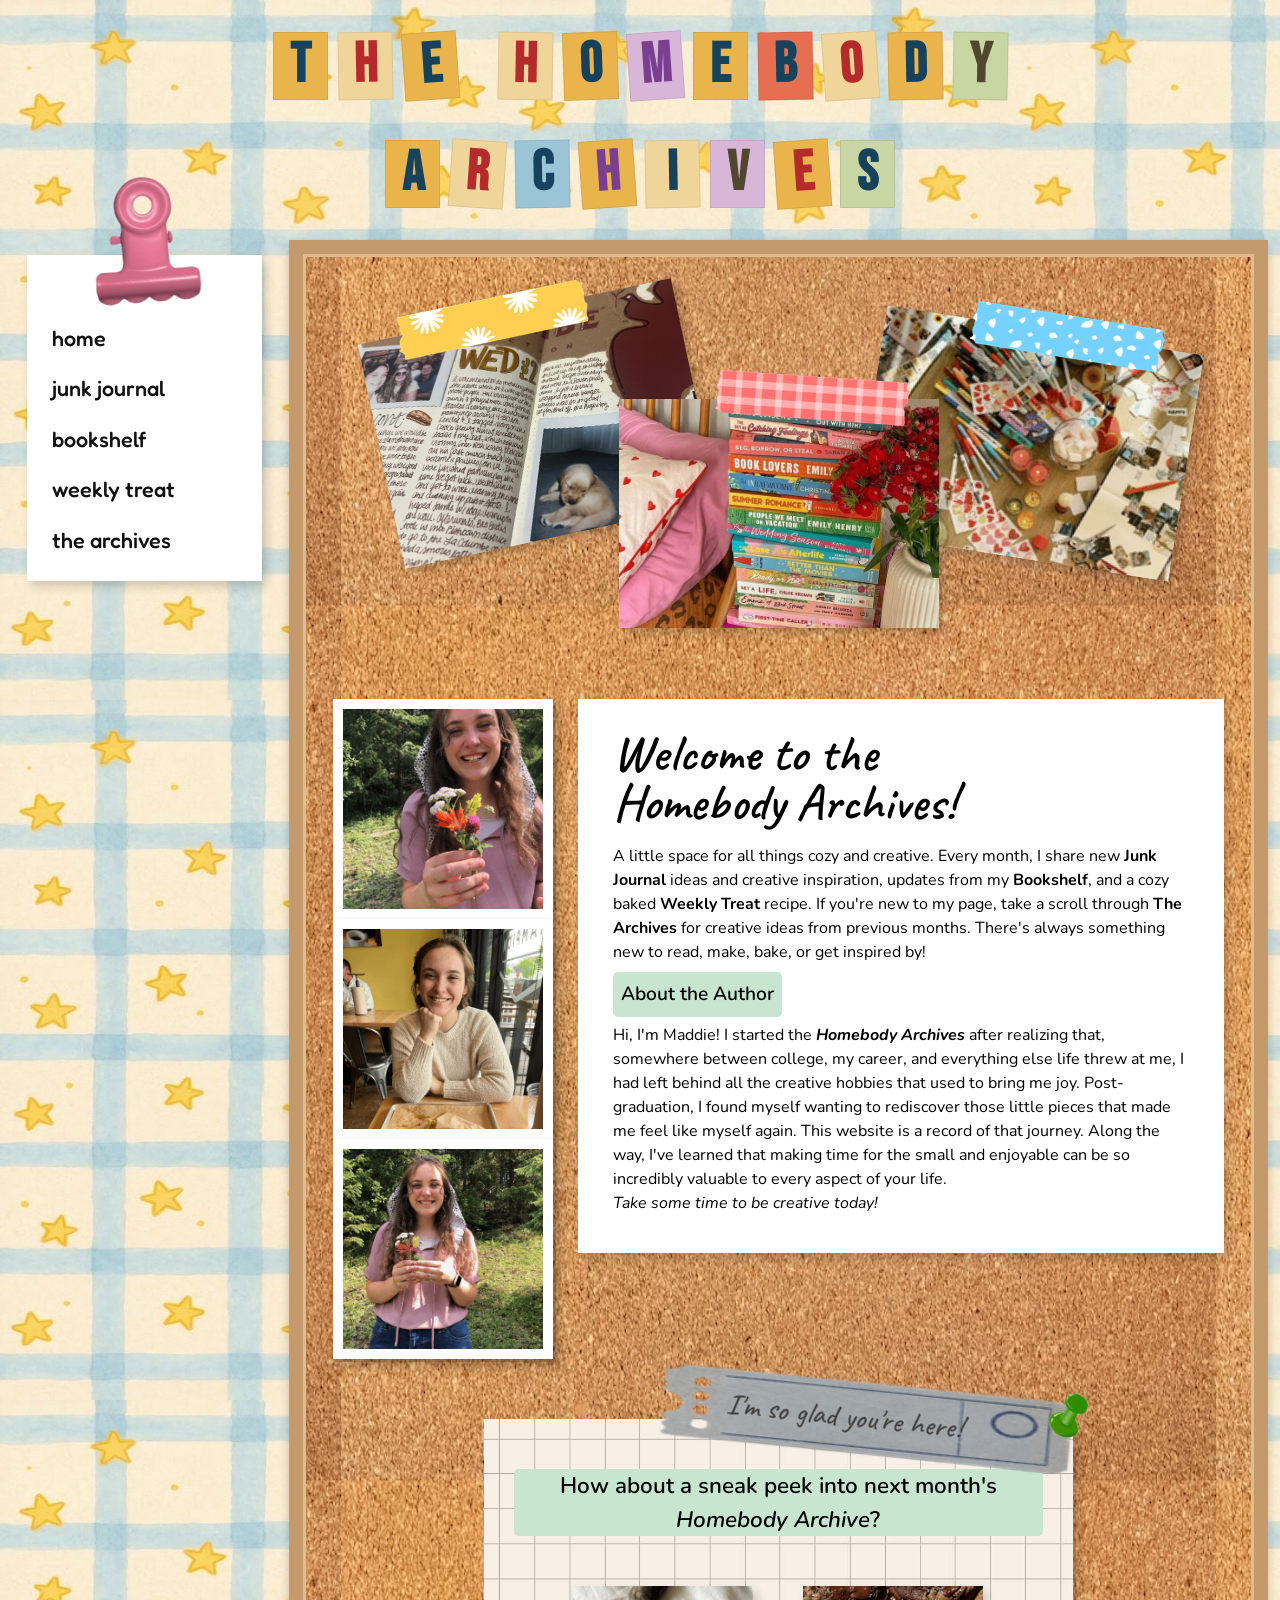
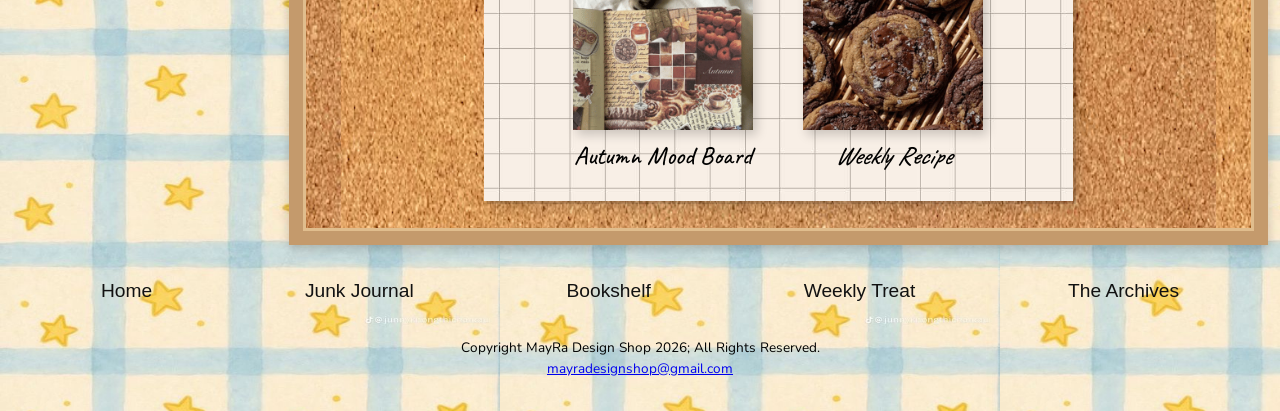
==== commit 7c3f8343: "Fix HTML structure and update hero images" ====
--- a/index.html
+++ b/index.html
@@ -50,15 +50,12 @@
         </aside>
         <section class="content">
             <section class="hero-images">
-                <div class="hero-photo hero-photo-1">
-                    <img src="hero-1.png" alt="">
-                </div>
-                <div class="hero-photo hero-photo-2">
-                    <img src="hero-2.jpg" alt="">
-                </div>
-                <div class="hero-photo hero-photo-3">
-                    <img src="hero-3.png" alt="">
-                </div>
+                <img src="hero-1.png" alt="Close-up of a junk journal spread with polaroids of a puppy, a group of girls, and the logo of a bird.">
+                <img src="hero-2.jpg" alt="Large pile of colorful books on a nightstand, next to a disco ball and a vase of red flowers.">
+                <img src="hero-3.png" alt="Coffee table covered in journals, coffee cups, markers, and stickers.">
+                <img class="washi washi-1" src="washi1.png" alt="">
+                <img class="washi washi-2" src="washi3.png" alt="">
+                <img class="washi washi-3" src="washi5.png" alt="">
             </section>
             <section class="welcome-section">
                 <div class="welcome-image-strip">
--- a/corkboard.css
+++ b/corkboard.css
@@ -160,12 +160,12 @@
                gap: 35px; }
                .hero-images { position: relative;
                     min-height: 380px; }
-               .hero-images img { position: absolute;
+               .hero-images > img:not(.washi) { position: absolute;
                     width: 38%;
                     max-width: 320px;
                     aspect-ratio: 1.4 / 1;
                     object-fit: cover;
-                    box-shadow: 4px 5px 10px rgba(0, 0, 0, 0.18); }
+                    box-shadow: 4px 5px 10px rgba(0, 0, 0, 0.2); }
                     .hero-images img:nth-child(1) { left: 5%;
                          top: 25px;
                          transform: rotate(-12deg);
@@ -178,6 +178,21 @@
                          top: 45px;
                          transform: rotate(9deg);
                          z-index: 2; }
+                    .hero-images .washi { position: absolute;
+                         width: 200px;
+                         height: auto;
+                         border: none;
+                         pointer-events: none;
+                         z-index: 10; }
+                         .washi-1 { left: 7%;
+                              top: 12px;
+                              transform: rotate(-12deg); }
+                         .washi-2 { left: 43%;
+                              top: 90px;
+                              transform: rotate(4deg); }
+                         .washi-3 { right: 6%;
+                              top: 30px;
+                              transform: rotate(9deg); }
                .welcome-section { display: grid;
                     grid-template-columns: 220px 1fr; 
                     gap: 25px;
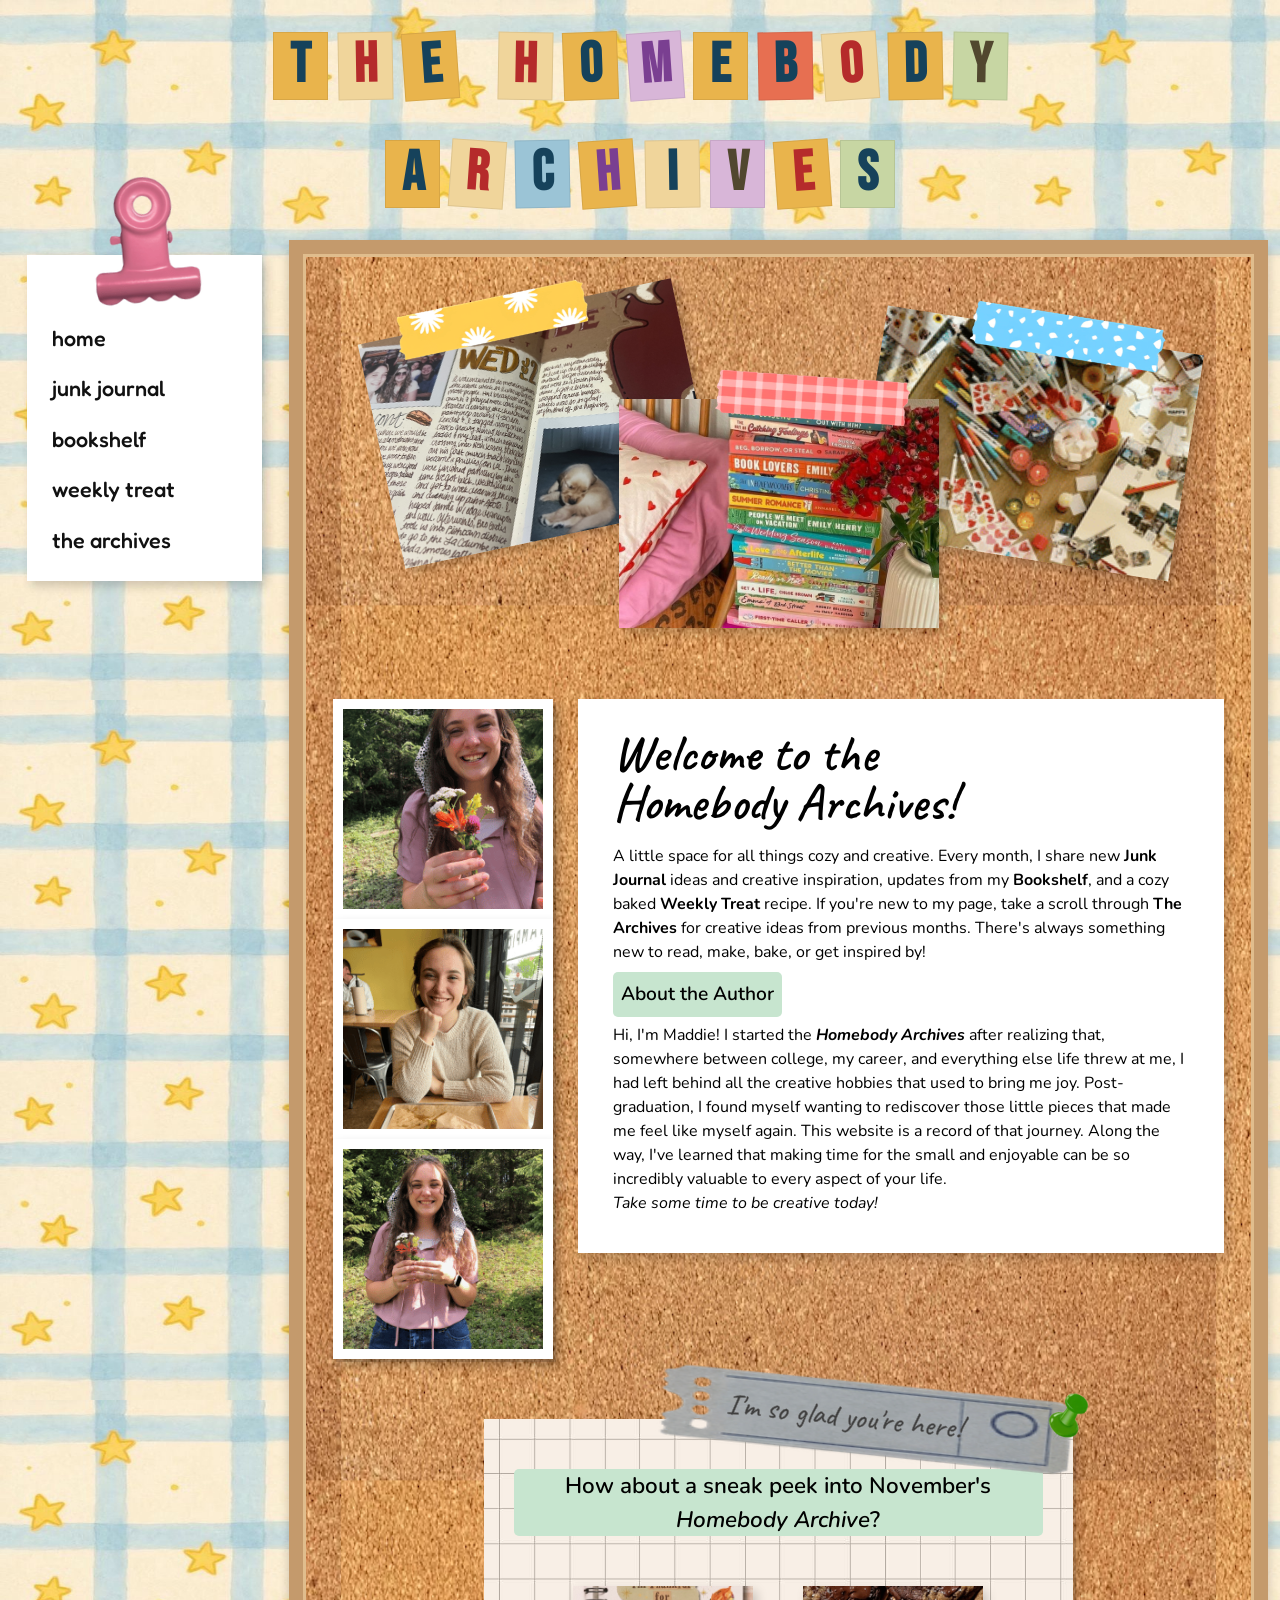
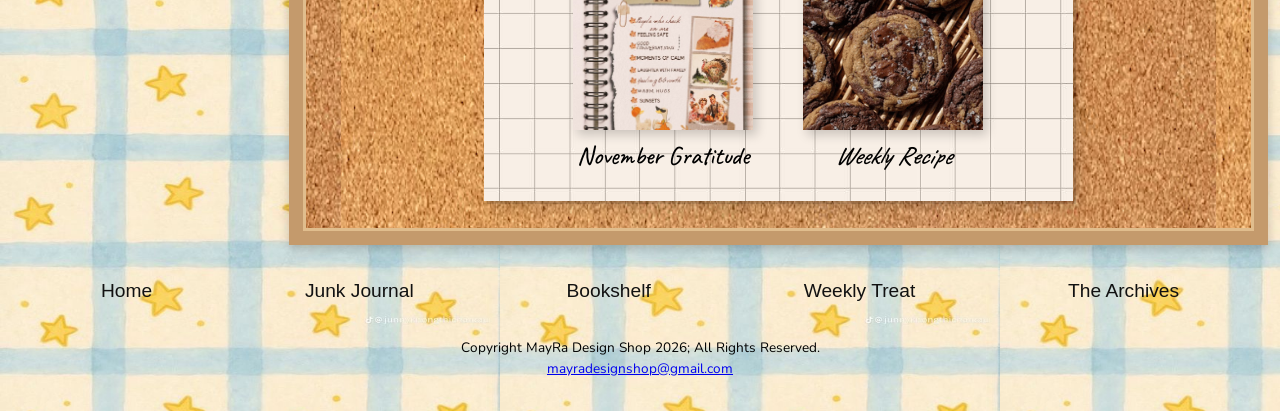
==== commit 1560134a: "Final updates to HTML and images." ====
--- a/index.html
+++ b/index.html
@@ -4,6 +4,7 @@
 <title>the homebody archives</title>
 <meta charset="utf-8">
 <meta name="viewport" content="width=device-width, initial-scale=1.0">
+<meta name="description" content="The Homebody Archives, a creative blog journaling new hobbies and crafts.">
 <link rel="stylesheet" href="corkboard.css">
 </head>
 <body>
@@ -84,15 +85,15 @@
                     I'm so glad you're here!
                 </h2>
                 <h3 class="sneak-title">
-                    How about a sneak peek into next month's
+                    How about a sneak peek into November's
                     <br>
                     <em>Homebody Archive</em>?
                 </h3>
                 <div class="preview-grid">
                     <figure class="preview-card img">
-                        <img src="junk-journal-preview.png" alt="October junk journal spread sneak peek">
+                        <img src="junk-journal-preview.jpeg" alt="November junk journal spread sneak peek">
                         <figcaption>
-                            Autumn Mood Board
+                            November Gratitude
                         </figcaption>
                     </figure>
                     <figure class="preview-card img">
@@ -120,4 +121,4 @@
     </footer>
 </div>
 </body>
-</html>
+</html>
--- a/corkboard.css
+++ b/corkboard.css
@@ -1,319 +1,1735 @@
 @import url('https://fonts.googleapis.com/css2?family=Bebas+Neue&family=Caveat:wght@400;500;600;700&family=Fredoka:wght@400;500;600;700&family=Nunito:wght@400;500;600;700&display=swap');
-* { box-sizing: border-box;
+* {
+     box-sizing: border-box;
      margin: 0;
-     padding: 0; }
-html { scroll-behavior: smooth; }
-body { margin: 0;
+     padding: 0;
+}
+
+html {
+     scroll-behavior: smooth;
+}
+
+body {
+     margin: 0;
      background-image: url("background.png");
      background-size: 500px 700px;
      background-repeat: repeat;
      background-position: top left;
      background-attachment: scroll;
      font-family: 'Nunito', sans-serif;
-     line-height: 1.5; }
-.page-wrapper { width: 100%;
+     line-height: 1.5;
+}
+
+ul {
+     list-style: none;
+     padding-left: 0;
+}
+
+li {
+     position: relative;
+     padding-left: 30px;
+     margin-bottom: 8px;
+}
+
+li::before {
+     content: "";
+     position: absolute;
+     left: 0;
+     top: 0.4em;
+     width: 18px;
+     height: 18px;
+     background-image: url("goldstar.png");
+     background-size: contain;
+     background-repeat: no-repeat;
+}
+
+.page-wrapper {
+     width: 100%;
      max-width: 1400px;
      margin: 0 auto;
-     padding: 12px; }
-     .site-header { border: 2px;
-          min-height: 150px;
-          padding: 20px;
-          display: flex;
-          align-items: center;
-          justify-content: center;
-          margin-bottom: 12px; }
-     .block-title { display: flex;
-          flex-wrap: wrap;
-          justify-content: center;
-          align-items: center;
-          gap: 40px;
-          max-width: 100%;
-          margin: 0; }
-          .block-title .word { display: flex;
-               gap: 10px;
-               flex-shrink: 0; }
-               .block-title .word span { width: clamp(30px, 5vw, 55px);
-                    height: clamp(40px, 7vw, 68px);
-                    display: flex;
-                    align-items: center;
-                    justify-content: center;
-                    font-family: 'Bebas Neue', Fredoka, sans-serif;
-                    font-size: clamp(2rem, 5vw, 3.5rem);
-                    line-height: 1;
-                    text-transform: uppercase;
-                    border: 1px solid rgba(0, 0, 0, 0.08); }
-                    .block-title .word:nth-child(1) span:nth-child(1) {
-                         background: #e9b44c;
-                         color: #16425b; }
-                    .block-title .word:nth-child(1) span:nth-child(2) {
-                         background: #f0d59b;
-                         color: #b52b2b;
-                         transform: rotate(-1deg); }
-                    .block-title .word:nth-child(1) span:nth-child(3) {
-                         background: #e9b44c;
-                         color: #16425b;
-                         transform: rotate(-4deg); }
-                    .block-title .word:nth-child(2) span:nth-child(1) {
-                         background: #f0d59b;
-                         color: #b52b2b;
-                         transform: rotate(1deg); }
-                    .block-title .word:nth-child(2) span:nth-child(2) {
-                         background: #e9b44c;
-                         color: #16425b;
-                         transform: rotate(-2deg); }
-                    .block-title .word:nth-child(2) span:nth-child(3) {
-                         background: #d8b6d8;
-                         color: #7a3f91;
-                         transform: rotate(-4deg); }
-                    .block-title .word:nth-child(2) span:nth-child(4) {
-                         background: #e9b44c;
-                         color: #16425b; }
-                    .block-title .word:nth-child(2) span:nth-child(5) {
-                         background: #e76f51;
-                         color: #16425b;
-                         transform: rotate(-1deg); }
-                    .block-title .word:nth-child(2) span:nth-child(6) {
-                         background: #f0d59b;
-                         color: #b52b2b;
-                         transform: rotate(-4deg); }
-                    .block-title .word:nth-child(2) span:nth-child(7) {
-                         background: #e9b44c;
-                         color: #16425b;
-                         transform: rotate(-1deg); }
-                    .block-title .word:nth-child(2) span:nth-child(8) {
-                         background: #c7d6a3;
-                         color: #51472f;
-                         transform: rotate(1deg); }
-                    .block-title .word:nth-child(3) span:nth-child(1) {
-                         background: #e9b44c;
-                         color: #16425b; }
-                    .block-title .word:nth-child(3) span:nth-child(2) {
-                         background: #f0d59b;
-                         color: #b52b2b;
-                         transform: rotate(4deg); }
-                    .block-title .word:nth-child(3) span:nth-child(3) {
-                         background: #9bc4d6;
-                         color: #16425b;
-                         transform: rotate(-1deg); }
-                    .block-title .word:nth-child(3) span:nth-child(4) {
-                         background: #e9b44c;
-                         color: #7a3f91;
-                         transform: rotate(-4deg); }
-                    .block-title .word:nth-child(3) span:nth-child(5) {
-                         background: #f0d59b;
-                         color: #16425b;
-                         transform: rotate(-1deg); }
-                    .block-title .word:nth-child(3) span:nth-child(6) {
-                         background: #d8b6d8;
-                         color: #51472f; }
-                    .block-title .word:nth-child(3) span:nth-child(7) {
-                         background: #e9b44c;
-                         color: #b52b2b;
-                         transform: rotate(-4deg); }
-                    .block-title .word:nth-child(3) span:nth-child(8) {
-                         background: #c7d6a3;
-                         color: #16425b; }
-     .main-layout { display: grid;
-          grid-template-columns: 265px 1fr;
-          gap: 12px; 
-          align-items: stretch; }
-          .sidebar { padding: 15px; }
-               .sidebar-nav { position: sticky;
-                    top: 90px;
-                    padding: 25px;
-                    display: flex;
-                    flex-direction: column;
-                    gap: 18px;
-                    background: #ffffff;
-                    z-index: 5;
-                    box-shadow: 4px 5px 10px rgba(0, 0, 0, 0.18); }
-               .sidebar-nav::before { content: "";
-                    position: absolute;
-                    top: -110px;
-                    left: 50%;
-                    transform: translateX(-50%) rotate(-5deg);
-                    width: 190px;
-                    height: 190px;
-                    background-image: url("pink-binder-clip.png");
-                    background-size: contain;
-                    background-repeat: no-repeat;
-                    background-position: center; }
-               .sidebar-nav a { color: #111111;
-                    text-decoration: none;
-                    font-family: 'Fredoka', sans-serif;
-                    font-size: 1.35rem;
-                    font-weight: 500; }
-               .sidebar-nav a:hover { text-decoration: none;
-                    background: #c7e5cf;
-                    padding: 4px 10px;
-                    font-size: 1.35rem;
-                    font-weight: 500; }
-          .content { border: 14px solid #c49a6c;
-               padding: 30px;
-               background-image: url("corkboard.jpeg");
-               background-size: 875px 875px;
-               background-repeat: repeat;
-               background-position: center;
-               box-shadow: inset 0 0 0 3px #e0bd8d, 0 4px 10px rgba(0, 0, 0, 0.2);
-               display: grid;
-               grid-template-rows: auto auto 1fr;
-               gap: 35px; }
-               .hero-images { position: relative;
-                    min-height: 380px; }
-               .hero-images > img:not(.washi) { position: absolute;
-                    width: 38%;
-                    max-width: 320px;
-                    aspect-ratio: 1.4 / 1;
-                    object-fit: cover;
-                    box-shadow: 4px 5px 10px rgba(0, 0, 0, 0.2); }
-                    .hero-images img:nth-child(1) { left: 5%;
-                         top: 25px;
-                         transform: rotate(-12deg);
-                         z-index: 1; }
-                    .hero-images img:nth-child(2) { left: 50%;
-                         top: 115px;
-                         transform: translateX(-50%);
-                         z-index: 3; }
-                    .hero-images img:nth-child(3) { right: 4%;
-                         top: 45px;
-                         transform: rotate(9deg);
-                         z-index: 2; }
-                    .hero-images .washi { position: absolute;
-                         width: 200px;
-                         height: auto;
-                         border: none;
-                         pointer-events: none;
-                         z-index: 10; }
-                         .washi-1 { left: 7%;
-                              top: 12px;
-                              transform: rotate(-12deg); }
-                         .washi-2 { left: 43%;
-                              top: 90px;
-                              transform: rotate(4deg); }
-                         .washi-3 { right: 6%;
-                              top: 30px;
-                              transform: rotate(9deg); }
-               .welcome-section { display: grid;
-                    grid-template-columns: 220px 1fr; 
-                    gap: 25px;
-                    align-items: start; }
-                    .welcome-image-strip { color: white;
-                         width: 100%;
-                         aspect-ratio: 1 / 1;
-                         position: relative; 
-                         box-shadow: 3px 3px 0 rgba(0, 0, 0, 0.12), 6px 7px 12px rgba(0, 0, 0, 0.15); }
-                         .welcome-images { display: flex;
-                              flex-direction: column;
-                              gap: 0px; 
-                              background: white;
-                              padding: 10px;
-                              box-shadow: 4px 5px 10px rgba(0, 0, 0, 0.18); }
-                              .welcome-images img { display: block;
-                                   width: 100%;
-                                   aspect-ratio: 1 / 1;
-                                   object-fit: cover; 
-                                   border: none; }
-                         .welcome-copy { aspect-ratio: 1.55 / 1;
-                              padding: 30px 35px;
-                              display: flex;
-                              flex-direction: column;
-                              background: white;
-                              box-shadow: 4px 5px 10px rgba(0, 0, 0, 0.18); }
-                         .welcome-copy h2 { font-family: 'Caveat', cursive;
-                              font-size: clamp(3rem, 4vw, 4rem);
-                              line-height: 0.95;
-                              font-weight: 600;
-                              margin-bottom: 18px; }
-                         .welcome-copy p { max-width: 600px;
-                              font-family: 'Nunito', sans-serif;
-                              font-size: 1rem;
-                              font-weight: 400;
-                              margin-bottom: 8px; }
-                         .about-label { align-self: flex-start;
-                              background: #c7e5cf;
-                              padding: 8px;
-                              border-radius: 5px;
-                              font-family: 'Nunito', sans-serif;
-                              font-size: 1.2rem;
-                              font-weight: 600;
-                              margin-bottom: 6px; }
-               .sneak-peek { position: relative;
-                    width: 66%;
-                    margin: 25px auto 0;
-                    padding: 50px 30px 20px; 
-                    background-image: url("grid-paper.jpeg");
-                    background-size: cover;
-                    background-position: center;
-                    background-repeat: no-repeat; 
-                    box-shadow: 3px 3px 0 rgba(0, 0, 0, 0.12), 6px 7px 12px rgba(0, 0, 0, 0.15); }
-               .sneak-peek::after { content: "";
-                    position: absolute;
-                    top: -85px;
-                    right: 90px;
-                    transform: translateX(100%);
-                    width: 170px;
-                    height: 170px;
-                    background-image: url("green-thumb-tack.png");
-                    background-size: contain;
-                    background-repeat: no-repeat;
-                    background-position: center;
-                    z-index: 12; }
-                    .sneak-heading { position: absolute;
-                         top: -45px;
-                         right: 35%;
-                         width: 80%;
-                         background-image: url("ticket.png");
-                         background-size: 100% 300%;
-                         background-position: center;
-                         background-repeat: no-repeat;
-                         border: none;
-                         padding: 30px 95px;
-                         transform: translateX(50%) rotate(6deg);
-                         text-align: left;
-                         font-family: 'Caveat', cursive;
-                         color: #3f3f3f;
-                         -webkit-text-stroke: 0.5px #707070;
-                         font-size: 1.85rem;
-                         font-weight: 500;
-                         letter-spacing: 0.3px;
-                         line-height: 1;
-                         z-index: 10; }
-                    .sneak-title { text-align: center;
-                         background: #c7e5cf;
-                         border-radius: 5px;
-                         font-family: 'Nunito', sans-serif;
-                         font-size: 1.4rem;
-                         font-weight: 600;
-                         margin-bottom: 50px; }
-                    .preview-grid { display: grid;
-                         grid-template-columns: repeat(2, 180px);
-                         justify-content: center;
-                         text-align: center;
-                         gap: 50px;
-                         max-width: 00px;
-                         margin: 0 auto; }
-                         .preview-card img { display: block;
-                              width: 100%;
-                              aspect-ratio: 1.25 / 1;
-                              object-fit: cover;
-                              box-shadow: 4px 5px 10px rgba(0, 0, 0, 0.18); }
-                         .preview-card figcaption { font-family: 'Caveat', cursive;
-                              font-size: 1.6rem;
-                              line-height: 2;
-                              font-weight: 500; }
-     .site-footer { margin-top: 12px;
-          padding: 20px;
-          text-align: center; }
-          .footer-nav { display: flex;
-               justify-content: space-around;
-               flex-wrap: wrap;
-               gap: 15px;
-               margin-bottom: 12px; }
-          .footer-nav a { color: #111111;
-               text-decoration: none;
-               font-family: 'Trebuchet MS', sans-serif;
-               font-size: 1.2rem; }
-          .footer-nav a:hover { text-decoration: underline; 
-               font-weight: bold; }
-          .copyright { font-size: 0.85rem; 
-               padding-top: 20px; }
+     padding: 12px;
+}
+
+.site-header {
+     border: 2px;
+     min-height: 150px;
+     padding: 20px;
+     display: flex;
+     align-items: center;
+     justify-content: center;
+     margin-bottom: 12px;
+}
+
+.block-title {
+     display: flex;
+     flex-wrap: wrap;
+     justify-content: center;
+     align-items: center;
+     gap: 40px;
+     max-width: 100%;
+     margin: 0;
+}
+
+.block-title .word {
+     display: flex;
+     gap: 10px;
+     flex-shrink: 0;
+}
+
+.block-title .word span {
+     width: clamp(30px, 5vw, 55px);
+     height: clamp(40px, 7vw, 68px);
+     display: flex;
+     align-items: center;
+     justify-content: center;
+     font-family: 'Bebas Neue', Fredoka, sans-serif;
+     font-size: clamp(2rem, 5vw, 3.5rem);
+     line-height: 1;
+     text-transform: uppercase;
+     border: 1px solid rgba(0, 0, 0, 0.08);
+}
+
+.block-title .word:nth-child(1) span:nth-child(1) {
+     background: #e9b44c;
+     color: #16425b;
+}
+
+.block-title .word:nth-child(1) span:nth-child(2) {
+     background: #f0d59b;
+     color: #b52b2b;
+     transform: rotate(-1deg);
+}
+
+.block-title .word:nth-child(1) span:nth-child(3) {
+     background: #e9b44c;
+     color: #16425b;
+     transform: rotate(-4deg);
+}
+
+.block-title .word:nth-child(2) span:nth-child(1) {
+     background: #f0d59b;
+     color: #b52b2b;
+     transform: rotate(1deg);
+}
+
+.block-title .word:nth-child(2) span:nth-child(2) {
+     background: #e9b44c;
+     color: #16425b;
+     transform: rotate(-2deg);
+}
+
+.block-title .word:nth-child(2) span:nth-child(3) {
+     background: #d8b6d8;
+     color: #7a3f91;
+     transform: rotate(-4deg);
+}
+
+.block-title .word:nth-child(2) span:nth-child(4) {
+     background: #e9b44c;
+     color: #16425b;
+}
+
+.block-title .word:nth-child(2) span:nth-child(5) {
+     background: #e76f51;
+     color: #16425b;
+     transform: rotate(-1deg);
+}
+
+.block-title .word:nth-child(2) span:nth-child(6) {
+     background: #f0d59b;
+     color: #b52b2b;
+     transform: rotate(-4deg);
+}
+
+.block-title .word:nth-child(2) span:nth-child(7) {
+     background: #e9b44c;
+     color: #16425b;
+     transform: rotate(-1deg);
+}
+
+.block-title .word:nth-child(2) span:nth-child(8) {
+     background: #c7d6a3;
+     color: #51472f;
+     transform: rotate(1deg);
+}
+
+.block-title .word:nth-child(3) span:nth-child(1) {
+     background: #e9b44c;
+     color: #16425b;
+}
+
+.block-title .word:nth-child(3) span:nth-child(2) {
+     background: #f0d59b;
+     color: #b52b2b;
+     transform: rotate(4deg);
+}
+
+.block-title .word:nth-child(3) span:nth-child(3) {
+     background: #9bc4d6;
+     color: #16425b;
+     transform: rotate(-1deg);
+}
+
+.block-title .word:nth-child(3) span:nth-child(4) {
+     background: #e9b44c;
+     color: #7a3f91;
+     transform: rotate(-4deg);
+}
+
+.block-title .word:nth-child(3) span:nth-child(5) {
+     background: #f0d59b;
+     color: #16425b;
+     transform: rotate(-1deg);
+}
+
+.block-title .word:nth-child(3) span:nth-child(6) {
+     background: #d8b6d8;
+     color: #51472f;
+}
+
+.block-title .word:nth-child(3) span:nth-child(7) {
+     background: #e9b44c;
+     color: #b52b2b;
+     transform: rotate(-4deg);
+}
+
+.block-title .word:nth-child(3) span:nth-child(8) {
+     background: #c7d6a3;
+     color: #16425b;
+}
+
+.main-layout {
+     display: grid;
+     grid-template-columns: 265px 1fr;
+     gap: 12px;
+     align-items: stretch;
+}
+
+.sidebar {
+     padding: 15px;
+}
+
+.sidebar-nav {
+     position: sticky;
+     top: 90px;
+     padding: 25px;
+     display: flex;
+     flex-direction: column;
+     gap: 18px;
+     background: #ffffff;
+     z-index: 5;
+     box-shadow: 4px 5px 10px rgba(0, 0, 0, 0.18);
+}
+
+.sidebar-nav::before {
+     content: "";
+     position: absolute;
+     top: -110px;
+     left: 50%;
+     transform: translateX(-50%) rotate(-5deg);
+     width: 190px;
+     height: 190px;
+     background-image: url("pink-binder-clip.png");
+     background-size: contain;
+     background-repeat: no-repeat;
+     background-position: center;
+}
+
+.sidebar-nav a {
+     color: #111111;
+     text-decoration: none;
+     font-family: 'Fredoka', sans-serif;
+     font-size: 1.35rem;
+     font-weight: 500;
+}
+
+.sidebar-nav a:hover {
+     text-decoration: none;
+     background: #c7e5cf;
+     padding: 4px 10px;
+     font-size: 1.35rem;
+     font-weight: 500;
+}
+
+.content {
+     border: 14px solid #c49a6c;
+     padding: 30px;
+     background-image: url("corkboard.jpeg");
+     background-size: 875px 875px;
+     background-repeat: repeat;
+     background-position: center;
+     box-shadow: inset 0 0 0 3px #e0bd8d, 0 4px 10px rgba(0, 0, 0, 0.2);
+     display: grid;
+     grid-template-rows: auto auto 1fr;
+     gap: 35px;
+}
+
+.hero-images {
+     position: relative;
+     min-height: 380px;
+}
+
+.hero-images>img:not(.washi) {
+     position: absolute;
+     width: 38%;
+     max-width: 320px;
+     aspect-ratio: 1.4 / 1;
+     object-fit: cover;
+     box-shadow: 4px 5px 10px rgba(0, 0, 0, 0.2);
+}
+
+.hero-images img:nth-child(1) {
+     left: 5%;
+     top: 25px;
+     transform: rotate(-12deg);
+     z-index: 1;
+}
+
+.hero-images img:nth-child(2) {
+     left: 50%;
+     top: 115px;
+     transform: translateX(-50%);
+     z-index: 3;
+}
+
+.hero-images img:nth-child(3) {
+     right: 4%;
+     top: 45px;
+     transform: rotate(9deg);
+     z-index: 2;
+}
+
+.hero-images .washi {
+     position: absolute;
+     width: 200px;
+     height: auto;
+     border: none;
+     pointer-events: none;
+     z-index: 10;
+}
+
+.washi-1 {
+     left: 7%;
+     top: 12px;
+     transform: rotate(-12deg);
+}
+
+.washi-2 {
+     left: 43%;
+     top: 90px;
+     transform: rotate(4deg);
+}
+
+.washi-3 {
+     right: 6%;
+     top: 30px;
+     transform: rotate(9deg);
+}
+
+.welcome-section {
+     display: grid;
+     grid-template-columns: 220px 1fr;
+     gap: 25px;
+     align-items: start;
+}
+
+.welcome-image-strip {
+     color: white;
+     width: 100%;
+     aspect-ratio: 1 / 1;
+     position: relative;
+     box-shadow: 3px 3px 0 rgba(0, 0, 0, 0.12), 6px 7px 12px rgba(0, 0, 0, 0.15);
+}
+
+.welcome-images {
+     display: flex;
+     flex-direction: column;
+     gap: 0px;
+     background: white;
+     padding: 10px;
+     box-shadow: 4px 5px 10px rgba(0, 0, 0, 0.18);
+}
+
+.welcome-images img {
+     display: block;
+     width: 100%;
+     aspect-ratio: 1 / 1;
+     object-fit: cover;
+     border: none;
+}
+
+.welcome-copy {
+     aspect-ratio: 1.55 / 1;
+     padding: 30px 35px;
+     display: flex;
+     flex-direction: column;
+     background: white;
+     box-shadow: 4px 5px 10px rgba(0, 0, 0, 0.18);
+}
+
+.welcome-copy h2 {
+     font-family: 'Caveat', cursive;
+     font-size: clamp(3rem, 4vw, 4rem);
+     line-height: 0.95;
+     font-weight: 600;
+     margin-bottom: 18px;
+}
+
+.welcome-copy p {
+     max-width: 600px;
+     font-family: 'Nunito', sans-serif;
+     font-size: 1rem;
+     font-weight: 400;
+     margin-bottom: 8px;
+}
+
+.about-label {
+     align-self: flex-start;
+     background: #c7e5cf;
+     padding: 8px;
+     border-radius: 5px;
+     font-family: 'Nunito', sans-serif;
+     font-size: 1.2rem;
+     font-weight: 600;
+     margin-bottom: 6px;
+}
+
+.sneak-peek {
+     position: relative;
+     width: 66%;
+     margin: 25px auto 0;
+     padding: 50px 30px 20px;
+     background-image: url("grid-paper.jpeg");
+     background-size: cover;
+     background-position: center;
+     background-repeat: no-repeat;
+     box-shadow: 3px 3px 0 rgba(0, 0, 0, 0.12), 6px 7px 12px rgba(0, 0, 0, 0.15);
+}
+
+.sneak-peek::after {
+     content: "";
+     position: absolute;
+     top: -85px;
+     right: 90px;
+     transform: translateX(100%);
+     width: 170px;
+     height: 170px;
+     background-image: url("green-thumb-tack.png");
+     background-size: contain;
+     background-repeat: no-repeat;
+     background-position: center;
+     z-index: 12;
+}
+
+.sneak-heading {
+     position: absolute;
+     top: -45px;
+     right: 35%;
+     width: 80%;
+     background-image: url("ticket.png");
+     background-size: 100% 300%;
+     background-position: center;
+     background-repeat: no-repeat;
+     border: none;
+     padding: 30px 95px;
+     transform: translateX(50%) rotate(6deg);
+     text-align: left;
+     font-family: 'Caveat', cursive;
+     color: #3f3f3f;
+     -webkit-text-stroke: 0.5px #707070;
+     font-size: 1.85rem;
+     font-weight: 500;
+     letter-spacing: 0.3px;
+     line-height: 1;
+     z-index: 10;
+}
+
+.sneak-title {
+     text-align: center;
+     background: #c7e5cf;
+     border-radius: 5px;
+     font-family: 'Nunito', sans-serif;
+     font-size: 1.4rem;
+     font-weight: 600;
+     margin-bottom: 50px;
+}
+
+.preview-grid {
+     display: grid;
+     grid-template-columns: repeat(2, 180px);
+     justify-content: center;
+     text-align: center;
+     gap: 50px;
+     max-width: 00px;
+     margin: 0 auto;
+}
+
+.preview-card img {
+     display: block;
+     width: 100%;
+     aspect-ratio: 1.25 / 1;
+     object-fit: cover;
+     box-shadow: 4px 5px 10px rgba(0, 0, 0, 0.18);
+}
+
+.preview-card figcaption {
+     font-family: 'Caveat', cursive;
+     font-size: 1.6rem;
+     line-height: 2;
+     font-weight: 500;
+}
+
+.junk-journal-page {
+     display: block;
+}
+
+.junk-journal-page .journal-post {
+     position: relative;
+     isolation: isolate;
+     max-width: 920px;
+     margin: 65px auto 55px;
+     padding: 0;
+     background: transparent;
+     border: none;
+     box-shadow: none;
+}
+
+.junk-journal-page .journal-post::before {
+     content: "";
+     position: absolute;
+     z-index: -1;
+     inset: 12px -10px -10px 12px;
+     background: #e8c5bd;
+     border: 1px solid #d5aaa0;
+     border-radius: 3px;
+     transform: rotate(1deg);
+     box-shadow: 3px 5px 10px rgba(65, 42, 28, 0.15);
+}
+
+.junk-journal-page .journal-paper {
+     position: relative;
+     background-color: #fffaf0;
+     background-image: repeating-linear-gradient(transparent 0, transparent 31px, rgba(166, 143, 115, 0.13) 32px);
+     border: 1px solid #e5d7bf;
+     padding: 48px 58px 30px;
+     box-shadow: 0 7px 18px rgba(53, 34, 22, 0.18);
+}
+
+.junk-journal-page .journal-paper::before {
+     content: "";
+     position: absolute;
+     top: -17px;
+     left: 50%;
+     transform: translateX(-50%) rotate(-2deg);
+     width: 150px;
+     height: 34px;
+     background-color: rgba(174, 192, 157, 0.82);
+     background-image: repeating-linear-gradient(45deg, transparent, transparent 7px, rgba(255, 255, 255, 0.38) 7px, rgba(255, 255, 255, 0.38) 10px);
+     box-shadow: 1px 2px 4px rgba(55, 42, 27, 0.1);
+}
+
+.junk-journal-page .post-heading {
+     text-align: center;
+     padding-bottom: 22px;
+     margin-bottom: 26px;
+     border-bottom: 2px dashed #d6b9a7;
+}
+
+.junk-journal-page .journal-eyebrow {
+     margin: 0 0 12px;
+     color: #8a7560;
+     font-family: "Fredoka", sans-serif;
+     font-size: 0.78rem;
+     letter-spacing: 2px;
+     text-transform: uppercase;
+}
+
+.junk-journal-page .post-heading h2 {
+     margin: 0;
+     color: #684b3a;
+     font-family: "Caveat", cursive;
+     font-size: clamp(2.3rem, 5vw, 3.5rem);
+     line-height: 1.1;
+     font-weight: 700;
+}
+
+.junk-journal-page .post-subtitle {
+     margin: 10px 0 17px;
+     color: #887263;
+     font-family: "Caveat", cursive;
+     font-size: 1.45rem;
+}
+
+.junk-journal-page .journal-post {
+     position: relative;
+     isolation: isolate;
+     overflow: visible;
+     max-width: 900px;
+     margin: 55px auto 45px;
+     padding: clamp(25px, 5vw, 55px);
+     background-color: #fff8e9;
+     background-image: radial-gradient(ellipse at 10% 15%, rgba(218, 185, 148, 0.12), transparent 45%);
+     color: #51463d;
+     border: 1px solid #e5d4b9;
+     box-shadow: 4px 6px 12px rgba(0, 0, 0, 0.16);
+     transform: rotate(-0.3deg);
+}
+
+.junk-journal-page .journal-post::before {
+     content: "";
+     position: absolute;
+     inset: 8px -9px -7px 9px;
+     z-index: -1;
+     background: #d9b9a9;
+     border: 1px solid rgba(114, 63, 20, 0.12);
+     transform: rotate(1deg);
+}
+
+.junk-journal-page .journal-post::after {
+     content: "";
+     position: absolute;
+     top: -15px;
+     left: 50%;
+     width: 125px;
+     height: 32px;
+     transform: translateX(-50%) rotate(-3deg);
+     background-color: rgba(199, 229, 207, 0.85);
+     background-image: repeating-linear-gradient(135deg, transparent 0, transparent 7px, rgba(255, 255, 255, 0.38) 7px, rgba(255, 255, 255, 0.38) 10px);
+     box-shadow: 1px 2px 4px rgba(0, 0, 0, 0.08);
+}
+
+.junk-journal-page .post-heading h3 {
+     color: #674632;
+     text-shadow: 1px 1px 0 #fff;
+}
+
+.junk-journal-page .post-date {
+     color: #817264;
+}
+
+.junk-journal-page .post-label {
+     background: #d4e6d3;
+     border: 1px dashed #8ea98c;
+     border-radius: 2px;
+     transform: rotate(-2deg);
+}
+
+.junk-journal-page .post-content {
+     position: relative;
+     max-width: 750px;
+     margin: 0 auto;
+     padding: 10px 0;
+     background: transparent;
+     color: #51463d;
+     box-shadow: none;
+}
+
+.junk-journal-page .post-content p {
+     color: #51463d;
+     line-height: 1.9;
+}
+
+.junk-journal-page .post-content h4 {
+     color: #79513a;
+     padding-bottom: 6px;
+     border-bottom: 1px dashed #c9b39b;
+}
+
+.junk-journal-page .my-journal-page img {
+     display: block;
+     max-width: 100%;
+     height: auto;
+     margin: 25px auto 35px;
+     padding: 9px 9px 22px;
+     background: #fffdf8;
+     border: 1px solid #eee3d1;
+     box-shadow: 4px 6px 10px rgba(0, 0, 0, 0.18);
+     transform: rotate(1.5deg);
+}
+
+.junk-journal-page .beaded-title {
+     display: flex;
+     position: relative;
+     justify-content: center;
+     align-items: center;
+     flex-wrap: wrap;
+     gap: 18px;
+     margin-bottom: 20px;
+}
+
+.bead {
+     width: 55px;
+     height: 55px;
+     display: flex;
+     position: relative;
+     align-items: center;
+     justify-content: center;
+     border-radius: 50%;
+     background: #fffdf8;
+     color: #4f4a45;
+     font-family: 'Fredoka', sans-serif;
+     font-size: 1.9rem;
+     font-weight: 500;
+     line-height: 1;
+     border: 2px solid rgba(0, 0, 0, 0.12);
+     box-shadow: inset 3px 3px 5px rgba(255, 255, 255, 0.55), inset -4px -5px 7px rgba(0, 0, 0, 0.18), 4px 5px 7px rgba(0, 0, 0, 0.25);
+     text-shadow: 1px 1px 1px rgba(0, 0, 0, 0.12);
+}
+
+.title-space {
+     width: 18px;
+}
+
+.bead:nth-child(1) {
+     transform: rotate(-5deg);
+}
+
+.bead:nth-child(2) {
+     transform: rotate(3deg);
+}
+
+.bead:nth-child(3) {
+     transform: rotate(-2deg);
+}
+
+.bead:nth-child(4) {
+     transform: rotate(4deg);
+}
+
+.bead:nth-child(6) {
+     transform: rotate(3deg);
+}
+
+.bead:nth-child(8) {
+     transform: rotate(-4deg);
+}
+
+.bead:nth-child(10) {
+     transform: rotate(3deg);
+}
+
+.bead-word {
+     display: flex;
+     flex-wrap: nowrap;
+     white-space: nowrap;
+     gap: 8px;
+}
+
+.journal-intro {
+     text-align: center;
+     margin: 10px auto 35px;
+     max-width: 800px;
+}
+
+.journal-intro h2 {
+     font-family: 'Caveat', cursive;
+     font-size: clamp(3.5rem, 5vw, 5rem);
+     font-weight: 600;
+     line-height: 1;
+     margin-bottom: 10px;
+     color: #ffffff;
+}
+
+.journal-intro p {
+     font-family: 'Nunito', sans-serif;
+     font-size: 1.1rem;
+     color: #ffffff;
+}
+
+.journal-images {
+     display: grid;
+     grid-template-columns: repeat(3, 1fr);
+     gap: 30px;
+     max-width: 900px;
+     margin: 0 auto 45px;
+     align-items: start;
+}
+
+.my-journal-page img {
+     display: grid;
+     justify-content: center;
+     block-size: contain;
+     gap: 30px;
+     max-width: 600px;
+     height: auto;
+     margin: 0 auto 45px;
+     align-items: center;
+     box-shadow: 4px 5px 10px rgba(0, 0, 0, 0.2);
+}
+
+.journal-images figure {
+     background: white;
+     padding: 10px 10px 18px;
+     box-shadow: 4px 5px 10px rgba(0, 0, 0, 0.18);
+}
+
+.journal-images figure:nth-child(1) {
+     transform: rotate(-3deg);
+}
+
+.journal-images figure:nth-child(2) {
+     transform: rotate(2deg);
+}
+
+.journal-images figure:nth-child(3) {
+     transform: rotate(-2deg);
+}
+
+.journal-images img {
+     display: block;
+     width: 100%;
+     aspect-ratio: 1 / 1;
+     object-fit: cover;
+}
+
+.journal-images figcaption {
+     text-align: center;
+     margin-top: 8px;
+     font-family: 'Caveat', cursive;
+     font-size: 1.4rem;
+}
+
+.journal-post {
+     max-width: 900px;
+     margin: 0 auto 30px;
+     padding: 45px 55px;
+     background: #723f14;
+     box-shadow: 4px 5px 12px rgba(0, 0, 0, 0.18);
+}
+
+.vision-submission {
+     position: relative;
+     isolation: isolate;
+     width: 85%;
+     max-width: 650px;
+     box-sizing: border-box;
+     margin: 50px auto;
+     padding: 35px;
+     background: #fff8e9;
+     color: #2f2822;
+     box-shadow: 4px 6px 12px rgba(0, 0, 0, 0.16);
+     transform: rotate(-0.5deg);
+}
+
+.vision-submission::before {
+     content: "";
+     position: absolute;
+     inset: 6px -7px -5px 7px;
+     z-index: -1;
+     background: #8faa89;
+     transform: rotate(1.5deg);
+}
+
+.form-intro {
+     text-align: center;
+     line-height: 1.6;
+     margin: 25px 0;
+}
+
+.vision-board-form {
+     display: flex;
+     flex-direction: column;
+     gap: 22px;
+}
+
+.name-fields {
+     display: grid;
+     grid-template-columns: 1fr 1fr;
+     gap: 18px;
+}
+
+.form-group {
+     display: flex;
+     flex-direction: column;
+     gap: 8px;
+     min-width: 0;
+}
+
+.form-group label {
+     font-family: 'Caveat', cursive;
+     font-size: 1.4rem;
+     font-weight: 600;
+}
+
+.form-group input[type="text"],
+.form-group textarea {
+     width: 100%;
+     box-sizing: border-box;
+     padding: 11px 12px;
+     font: inherit;
+     color: #51463d;
+     background: rgba(255, 255, 255, 0.65);
+     border: none;
+     border-bottom: 2px solid #c9b8a3;
+     border-radius: 0;
+}
+
+.form-group textarea {
+     min-height: 110px;
+     resize: vertical;
+     line-height: 1.6;
+     background-image: repeating-linear-gradient(transparent, transparent 30px, #e5d8c8 31px, transparent 32px);
+}
+
+.form-group input:focus,
+.form-group textarea:focus {
+     outline: 2px dashed #a77e69;
+     outline-offset: 3px;
+}
+
+.field-note {
+     margin: 0;
+     font-size: 0.9rem;
+     font-style: italic;
+}
+
+.form-group input[type="file"] {
+     width: 100%;
+     box-sizing: border-box;
+     padding: 12px;
+     font: inherit;
+     background: #f5e8d8;
+     border: 2px dashed #c5a68f;
+}
+
+.submit-button {
+     align-self: center;
+     padding: 12px 25px;
+     font-family: 'Caveat', cursive;
+     font-size: 1.3rem;
+     color: #51463d;
+     background: #e5c6b9;
+     border: 1px solid #c5a394;
+     box-shadow: 2px 3px 0 #c5a394;
+     cursor: pointer;
+     transition: transform 0.2s ease, box-shadow 0.2s ease;
+}
+
+.submit-button:hover {
+     transform: translateY(-2px) rotate(-1deg);
+     box-shadow: 3px 5px 0 #c5a394;
+}
+
+.post-heading {
+     text-align: center;
+     margin-bottom: 30px;
+}
+
+.post-label {
+     display: inline-block;
+     background: #c7e5cf;
+     padding: 6px 15px;
+     border-radius: 4px;
+     font-family: 'Nunito', sans-serif;
+     font-size: 0.95rem;
+     font-weight: 600;
+     margin-bottom: 12px;
+}
+
+.post-heading h3 {
+     font-family: 'Caveat', cursive;
+     font-size: clamp(2.5rem, 4vw, 3.8rem);
+     font-weight: 600;
+     line-height: 1;
+     margin-bottom: 5px;
+     color: #ffffff;
+}
+
+.post-date {
+     font-family: 'Nunito', sans-serif;
+     font-size: 0.9rem;
+     font-style: italic;
+     color: #ffffff;
+}
+
+.post-content {
+     background: white;
+     padding: 40px 50px;
+     margin: 40px auto;
+     max-width: 800px;
+     box-shadow: 4px 6px 12px rgba(0, 0, 0, 0.2);
+}
+
+.post-content p {
+     font-family: 'Nunito', sans-serif;
+     font-size: 1rem;
+     line-height: 1.8;
+     margin-bottom: 20px;
+}
+
+.post-content h4 {
+     font-family: 'Caveat', cursive;
+     font-size: 2.2rem;
+     font-weight: 600;
+     margin: 30px 0 10px;
+}
+
+.post-content ul {
+     margin: 0 0 25px 25px;
+     font-family: 'Nunito', sans-serif;
+     line-height: 1.8;
+}
+
+.bookshelf-page {
+     display: block;
+}
+
+.bookshelf-intro {
+     text-align: center;
+     max-width: 800px;
+     margin: 10px auto 40px;
+}
+
+.bookshelf-intro p {
+     font-family: 'Nunito', sans-serif;
+     font-size: 1.1rem;
+     line-height: 1.7;
+     margin-top: 20px;
+}
+
+.bookshelf-page .beaded-title {
+     display: flex;
+     justify-content: center;
+     align-items: center;
+     flex-wrap: wrap;
+     gap: 18px;
+     margin-bottom: 15px;
+}
+
+.bookshelf-page .bead-word {
+     display: flex;
+     flex-wrap: nowrap;
+     white-space: nowrap;
+     gap: 8px;
+}
+
+.bookshelf-page .bead {
+     width: 65px;
+     height: 65px;
+     display: flex;
+     align-items: center;
+     justify-content: center;
+     border-radius: 50%;
+     background: #fffdf8;
+     color: #4f4a45;
+     font-family: 'Fredoka', sans-serif;
+     font-size: 2.2rem;
+     font-weight: 500;
+     line-height: 1;
+     border: 2px solid rgba(0, 0, 0, 0.12);
+     box-shadow: inset 3px 3px 5px rgba(255, 255, 255, 0.9), inset -4px -5px 7px rgba(0, 0, 0, 0.15), 4px 5px 7px rgba(0, 0, 0, 0.25);
+     text-shadow: 1px 1px 1px rgba(0, 0, 0, 0.12);
+}
+
+.current-read {
+     max-width: 900px;
+     margin: 0 auto 50px;
+     display: grid;
+     grid-template-columns: 250px 1fr;
+     gap: 40px;
+     align-items: center;
+     padding: 35px 45px;
+     background: #fffdf7;
+     box-shadow: 4px 5px 12px rgba(0, 0, 0, 0.18);
+     position: relative;
+}
+
+.current-read-image {
+     display: flex;
+     justify-content: center;
+}
+
+.current-read-image img {
+     display: block;
+     width: 200px;
+     aspect-ratio: 2 / 3;
+     object-fit: cover;
+     box-shadow: 5px 6px 10px rgba(0, 0, 0, 0.25);
+     transform: rotate(-3deg);
+}
+
+.current-read-info {
+     padding: 10px 5px;
+}
+
+.book-label .section-label {
+     display: inline-block;
+     background: #c7e5cf;
+     padding: 6px 15px;
+     border-radius: 4px;
+     font-family: 'Nunito', sans-serif;
+     font-size: 0.9rem;
+     font-weight: 700;
+     letter-spacing: 0.03em;
+}
+
+.current-read-info h3 {
+     font-family: 'Caveat', cursive;
+     font-size: clamp(2.5rem, 4vw, 3.8rem);
+     font-weight: 600;
+     line-height: 1;
+     margin: 15px 0 0;
+}
+
+.book-author {
+     font-family: 'Nunito', sans-serif;
+     font-style: italic;
+     margin: 5px 0 20px;
+}
+
+.reading-progress {
+     font-family: 'Nunito', sans-serif;
+     font-size: 1rem;
+     margin-bottom: 5px;
+}
+
+.last-updated {
+     font-family: 'Nunito', sans-serif;
+     font-size: 0.85rem;
+     font-style: italic;
+     margin-bottom: 20px;
+}
+
+.current-thoughts {
+     font-family: 'Nunito', sans-serif;
+     font-size: 1rem;
+     line-height: 1.8;
+     padding-top: 15px;
+     border-top: 1px dashed rgba(0, 0, 0, 0.25);
+}
+
+.recent-reads {
+     max-width: 1050px;
+     margin: 0 auto 30px;
+}
+
+.section-heading {
+     text-align: center;
+     margin-bottom: 25px;
+     background-image: url(washi2.png);
+     background-repeat: no-repeat;
+     background-position: center;
+     background-size: 100%;
+     max-width: 40%;
+     position: relative;
+     top: 30px;
+     transform: rotate(-3deg);
+}
+
+.section-heading h3 {
+     font-family: 'Caveat', cursive;
+     font-size: clamp(2.5rem, 4vw, 3.8rem);
+     font-weight: 600;
+     line-height: 1;
+     margin: 12px 0 5px;
+}
+
+.section-heading p {
+     font-family: 'Nunito', sans-serif;
+     margin: 0;
+}
+
+.book-table-wrapper {
+     width: 100%;
+     overflow-x: auto;
+     background: #fffdf7;
+     box-shadow: 4px 5px 12px rgba(0, 0, 0, 0.18);
+}
+
+.book-table {
+     width: 100%;
+     min-width: 850px;
+     border-collapse: collapse;
+     font-family: 'Nunito', sans-serif;
+}
+
+.book-table thead {
+     background: #e8dccb;
+}
+
+.book-table th {
+     padding: 15px 12px;
+     font-size: 1.2rem;
+     font-weight: 700;
+     text-align: left;
+     border-bottom: 3px solid #cbbca7;
+}
+
+.book-table td {
+     padding: 18px 12px;
+     font-size: 0.95rem;
+     line-height: 1.5;
+     vertical-align: top;
+     border-bottom: 3px solid #cbbca7;
+}
+
+.book-table td:first-child {
+     min-width: 150px;
+}
+
+.book-table td:nth-child(4) {
+     min-width: 280px;
+}
+
+.book-table td:last-child {
+     white-space: nowrap;
+     font-size: 1.1rem;
+     letter-spacing: 2px;
+}
+
+.book-table tbody tr:nth-child(even) {
+     background: rgba(255, 255, 255, 0.45);
+}
+
+.book-rating {
+     white-space: nowrap;
+}
+
+.stars {
+     font-family: 'Caveat', cursive;
+     font-size: 1rem;
+     letter-spacing: 2px;
+     line-height: 1;
+}
+
+.weekly-treat-page {
+     display: block;
+}
+
+.weekly-treat-page .beaded-title {
+     display: flex;
+     justify-content: center;
+     align-items: center;
+     flex-wrap: nowrap;
+     gap: 12px;
+     width: 100%;
+}
+
+.weekly-treat-page .bead-word {
+     display: flex;
+     flex-wrap: nowrap;
+     white-space: nowrap;
+     gap: 5px;
+     flex-shrink: 0;
+}
+
+.weekly-treat {
+     max-width: 1000px;
+     margin: 20px auto;
+     padding: 20px;
+     font-family: 'Nunito', sans-serif;
+}
+
+.section-title {
+     text-align: center;
+     font-size: 3rem;
+     margin-bottom: 20px;
+     color: #000000;
+     font-family: 'Caveat', cursive;
+}
+
+.recipe-container {
+     width: 100%;
+     padding: 20px 0 35px;
+}
+
+.recipe-images {
+     display: flex;
+     justify-content: center;
+     align-items: center;
+     position: relative;
+     margin: 20px auto 16px;
+     width: 100%;
+}
+
+.recipe-images img {
+     width: 40%;
+     max-width: 350px;
+     aspect-ratio: 1 / 1;
+     object-fit: cover;
+     border: 8px solid white;
+     box-shadow: 3px 5px 10px rgba(0, 0, 0, 0.2);
+     position: relative;
+}
+
+.recipe-images img:first-child {
+     transform: rotate(-8deg);
+     z-index: 1;
+     margin-right: -35px;
+}
+
+.recipe-images img:last-child {
+     transform: rotate(7deg);
+     z-index: 2;
+     margin-top: 35px;
+}
+
+.recipe-time-card h3 .recipe-ingredients h4 .recipe-instructions h4 {
+     margin-top: 0;
+     margin-bottom: 12px;
+     color: #31251d;
+     font-size: 1.5rem;
+}
+
+.recipe-time-card ul .recipe-ingredients ul {
+     margin: 0;
+}
+
+.recipe-ingredients {
+     background: white;
+     padding: 40px 50px;
+     margin: 40px auto;
+     max-width: 800px;
+     box-shadow: 4px 6px 12px rgba(0, 0, 0, 0.2);
+}
+
+.recipe-instructions {
+     background: white;
+     padding: 40px 50px;
+     margin: 40px auto;
+     max-width: 800px;
+     box-shadow: 4px 6px 12px rgba(0, 0, 0, 0.2);
+}
+
+.recipe-outro {
+     background: white;
+     padding: 40px 50px;
+     margin: 40px auto;
+     max-width: 800px;
+     box-shadow: 4px 6px 12px rgba(0, 0, 0, 0.2);
+}
+
+.recipe-ingredients li {
+     margin-bottom: 8px;
+     margin-left: 30px;
+     line-height: 1.5;
+}
+
+.recipe-instructions ol {
+     padding-left: 20px;
+     margin: 0;
+}
+
+.recipe-instructions li {
+     margin-bottom: 16px;
+     line-height: 1.6;
+}
+
+.recipe-instructions li::marker {
+     font-weight: bold;
+     color: #8c6d58;
+}
+
+.recipe-video {
+    position: relative;
+    width: 90%;
+    max-width: 650px;
+    margin: 45px auto;
+    padding: 22px 22px 16px;
+    background: #fff8e9;
+    border: 1px solid #e5d4b9;
+    box-shadow: 4px 6px 12px rgba(0, 0, 0, 0.18);
+    transform: rotate(-1deg);
+}
+
+.video-tape {
+    position: absolute;
+    top: -13px;
+    left: 50%;
+    transform: translateX(-50%) rotate(2deg);
+    width: 115px;
+    height: 28px;
+    background: rgba(199, 229, 207, 0.85);
+    background-image: repeating-linear-gradient(
+        135deg,
+        transparent 0,
+        transparent 7px,
+        rgba(255, 255, 255, 0.45) 7px,
+        rgba(255, 255, 255, 0.45) 10px
+    );
+    z-index: 2;
+}
+
+.video-label {
+    margin-bottom: 14px;
+    text-align: center;
+    color: #79513a;
+    font-family: 'Caveat', cursive;
+    font-size: 1.8rem;
+}
+
+.video-frame {
+    width: 100%;
+    aspect-ratio: 16 / 9;
+    overflow: hidden;
+    background: #e8dcc8;
+    border: 7px solid #fffdf8;
+    box-shadow: 0 2px 5px rgba(0, 0, 0, 0.12);
+}
+
+.video-frame video {
+    display: block;
+    width: 100%;
+    height: 100%;
+    object-fit: contain;
+    background: #000;
+}
+
+.video-caption {
+    margin: 14px 0 0;
+    text-align: center;
+    color: #817264;
+    font-family: 'Caveat', cursive;
+    font-size: 1.25rem;
+}
+
+.archives-page {
+     display: block;
+     justify-content: center;
+     padding: 40px 20px;
+}
+
+.postcard-flip {
+     width: 95%;
+     max-width: 800px;
+     height: 500px;
+     margin: 30px auto;
+     perspective: 1000px;
+}
+
+.postcard-inner {
+     position: relative;
+     width: 100%;
+     height: 100%;
+     transition: transform 0.7s ease;
+     transform-style: preserve-3d;
+}
+
+.postcard-flip:hover .postcard-inner {
+     transform: rotateY(180deg);
+}
+
+.postcard-front,
+.postcard-back {
+     position: absolute;
+     inset: 0;
+     width: 100%;
+     height: 100%;
+     box-sizing: border-box;
+     backface-visibility: hidden;
+     -webkit-backface-visibility: hidden;
+     background: #fffdf7;
+     box-shadow: 4px 6px 12px rgba(0, 0, 0, 0.2);
+     overflow: hidden;
+}
+
+.postcard-front {
+     display: flex;
+     justify-content: center;
+     align-items: center;
+     padding: 15px;
+}
+
+.postcard-front img {
+     width: 100%;
+     height: 100%;
+     object-fit: fill;
+}
+
+.postcard-back {
+     display: grid;
+     grid-template-columns: 1.2fr 2px 1fr;
+     gap: 20px;
+     padding: 30px;
+     box-sizing: border-box;
+     transform: rotateY(180deg);
+}
+
+.postcard-message {
+     display: flex;
+     flex-direction: column;
+     justify-content: center;
+     min-width: 0;
+}
+
+.postcard-message h2 {
+     margin: 0 0 6px;
+     font-size: 3rem;
+     font-family: "Caveat", cursive;
+}
+
+.postcard-message p {
+     margin: 0;
+     font-size: 1.7rem;
+     line-height: 1;
+     font-family: "Caveat", cursive;
+}
+
+.postcard-divider {
+     width: 2px;
+     height: 100%;
+     background: #777;
+}
+
+.postcard-address {
+     position: relative;
+     padding: 20px;
+     min-width: 0;
+}
+
+.stamp {
+     position: absolute;
+     top: 10px;
+     right: 10px;
+     width: 65px;
+     height: 75px;
+     border: 2px dashed #777;
+     display: flex;
+     justify-content: center;
+     align-items: center;
+     font-size: 2rem;
+     transform: rotate(-2deg);
+}
+
+.address-lines {
+     display: flex;
+     flex-direction: column;
+     gap: 30px;
+     margin-top: 130px;
+}
+
+.address-lines span {
+     display: block;
+     width: 90%;
+     border-bottom: 1px solid #888;
+}
+
+.pinterest-card {
+     width: 100%;
+     height: auto;
+     margin-top: 18px;
+     background: #fffdf7;
+     box-shadow: 2px 3px 7px rgba(0, 0, 0, 0.15);
+     transform: rotate(-1deg);
+     transition: transform 0.2s ease, box-shadow 0.2s ease;
+     box-sizing: border-box;
+}
+
+.pinterest-card:hover {
+     transform: rotate(0deg) translateY(-2px);
+     box-shadow: 3px 5px 9px rba(0, 0, 0, 0.2);
+}
+
+.pinterest-card a {
+     display: block;
+     text-decoration: none;
+     color: inherit;
+}
+
+.pinterest-card-content {
+     display: flex;
+     align-items: center;
+     gap: 10px;
+     padding: 10px 12px;
+}
+
+.pinterest-icon {
+     width: 40px;
+     height: 40px;
+     object-fit: contain;
+     flex-shrink: 0;
+}
+
+.pinterest-text h2 {
+     margin: 0;
+     font-family: "Nunito", sans-serif;
+     font-size: 01rem;
+}
+
+.pinterest-text p {
+     margin: 2px 0 0;
+     font-size: 0.85rem;
+}
+
+.pinterest-text span {
+     font-family: "Nunito", sans-serif;
+     font-size: 1.5rem;
+}
+
+.archives-page .archives-newsletter {
+    position: relative;
+    width: 85%;
+    max-width: 620px;
+    box-sizing: border-box;
+    margin: 55px auto 40px;
+    padding: 35px 40px;
+    background: #fff8e9;
+    color: #51463d;
+    border: 1px solid #e5d4b9;
+    box-shadow: 5px 7px 12px rgba(0, 0, 0, 0.18);
+    transform: rotate(0.5deg);
+}
+
+.archives-page .newsletter-tape {
+    position: absolute;
+    top: -13px;
+    left: 50%;
+    width: 115px;
+    height: 28px;
+    transform: translateX(-50%) rotate(-3deg);
+    background-color: rgba(199, 229, 207, 0.9);
+    background-image: repeating-linear-gradient(
+        135deg,
+        transparent 0,
+        transparent 7px,
+        rgba(255, 255, 255, 0.45) 7px,
+        rgba(255, 255, 255, 0.45) 10px
+    );
+    z-index: 2;
+}
+
+.archives-page .archives-newsletter h2 {
+    margin: 5px 0 12px;
+    color: #79513a;
+    font-family: 'Caveat', cursive;
+    font-size: 2.4rem;
+    text-align: center;
+}
+
+.archives-page .newsletter-intro {
+    max-width: 460px;
+    margin: 0 auto 25px;
+    color: #6f6255;
+    font-family: 'Caveat', cursive;
+    font-size: 1.35rem;
+    line-height: 1.5;
+    text-align: center;
+}
+
+.archives-page .newsletter-field {
+    margin-bottom: 20px;
+}
+
+.archives-page .newsletter-field label {
+    display: block;
+    margin-bottom: 7px;
+    color: #79513a;
+    font-weight: bold;
+}
+
+.archives-page .newsletter-field input {
+    width: 100%;
+    box-sizing: border-box;
+    padding: 11px 12px;
+    background: #fffdf8;
+    color: #51463d;
+    border: none;
+    border-bottom: 2px dashed #c9b39b;
+    border-radius: 0;
+    font: inherit;
+}
+
+.archives-page .newsletter-field input:focus {
+    outline: 2px solid #a4b99d;
+    outline-offset: 2px;
+}
+
+.archives-page .newsletter-interests {
+    margin: 25px 0;
+    padding: 18px 20px;
+    border: 1px dashed #c9b39b;
+    background: rgba(255, 253, 248, 0.65);
+}
+
+.archives-page .newsletter-interests legend {
+    padding: 0 8px;
+    color: #79513a;
+    font-family: 'Caveat', cursive;
+    font-size: 1.5rem;
+    font-weight: bold;
+}
+
+.archives-page .checkbox-note {
+    margin: 0 0 14px;
+    color: #817264;
+    font-family: 'Caveat', cursive;
+    font-size: 1.15rem;
+}
+
+.archives-page .newsletter-option {
+    display: flex;
+    align-items: flex-start;
+    gap: 10px;
+    margin: 12px 0;
+    color: #51463d;
+    line-height: 1.5;
+    cursor: pointer;
+}
+
+.archives-page .newsletter-option input {
+    flex-shrink: 0;
+    width: 16px;
+    height: 16px;
+    margin-top: 4px;
+    accent-color: #8ea98c;
+    cursor: pointer;
+}
+
+.archives-page .newsletter-submit {
+    display: block;
+    width: 100%;
+    padding: 13px 16px;
+    background: #d4e6d3;
+    color: #51463d;
+    border: 1px dashed #8ea98c;
+    font-family: 'Caveat', cursive;
+    font-size: 1.45rem;
+    font-weight: bold;
+    cursor: pointer;
+    transition: background-color 0.2s ease, transform 0.2s ease, box-shadow 0.2s ease;
+}
+
+.archives-page .newsletter-submit:hover {
+    background: #c1d9bf;
+    transform: translateY(-2px);
+    box-shadow: 2px 4px 6px rgba(0, 0, 0, 0.12);
+}
+
+.archives-page .newsletter-footnote {
+    margin: 15px 0 0;
+    color: #817264;
+    font-family: 'Caveat', cursive;
+    font-size: 1.1rem;
+    text-align: center;
+}
+
+.site-footer {
+     margin-top: 12px;
+     padding: 20px;
+     text-align: center;
+}
+
+.footer-nav {
+     display: flex;
+     justify-content: space-around;
+     flex-wrap: wrap;
+     gap: 15px;
+     margin-bottom: 12px;
+}
+
+.footer-nav a {
+     color: #111111;
+     text-decoration: none;
+     font-family: 'Trebuchet MS', sans-serif;
+     font-size: 1.2rem;
+}
+
+.footer-nav a:hover {
+     text-decoration: underline;
+     font-weight: bold;
+}
+
+.copyright {
+     font-size: 0.85rem;
+     padding-top: 20px;
+}
